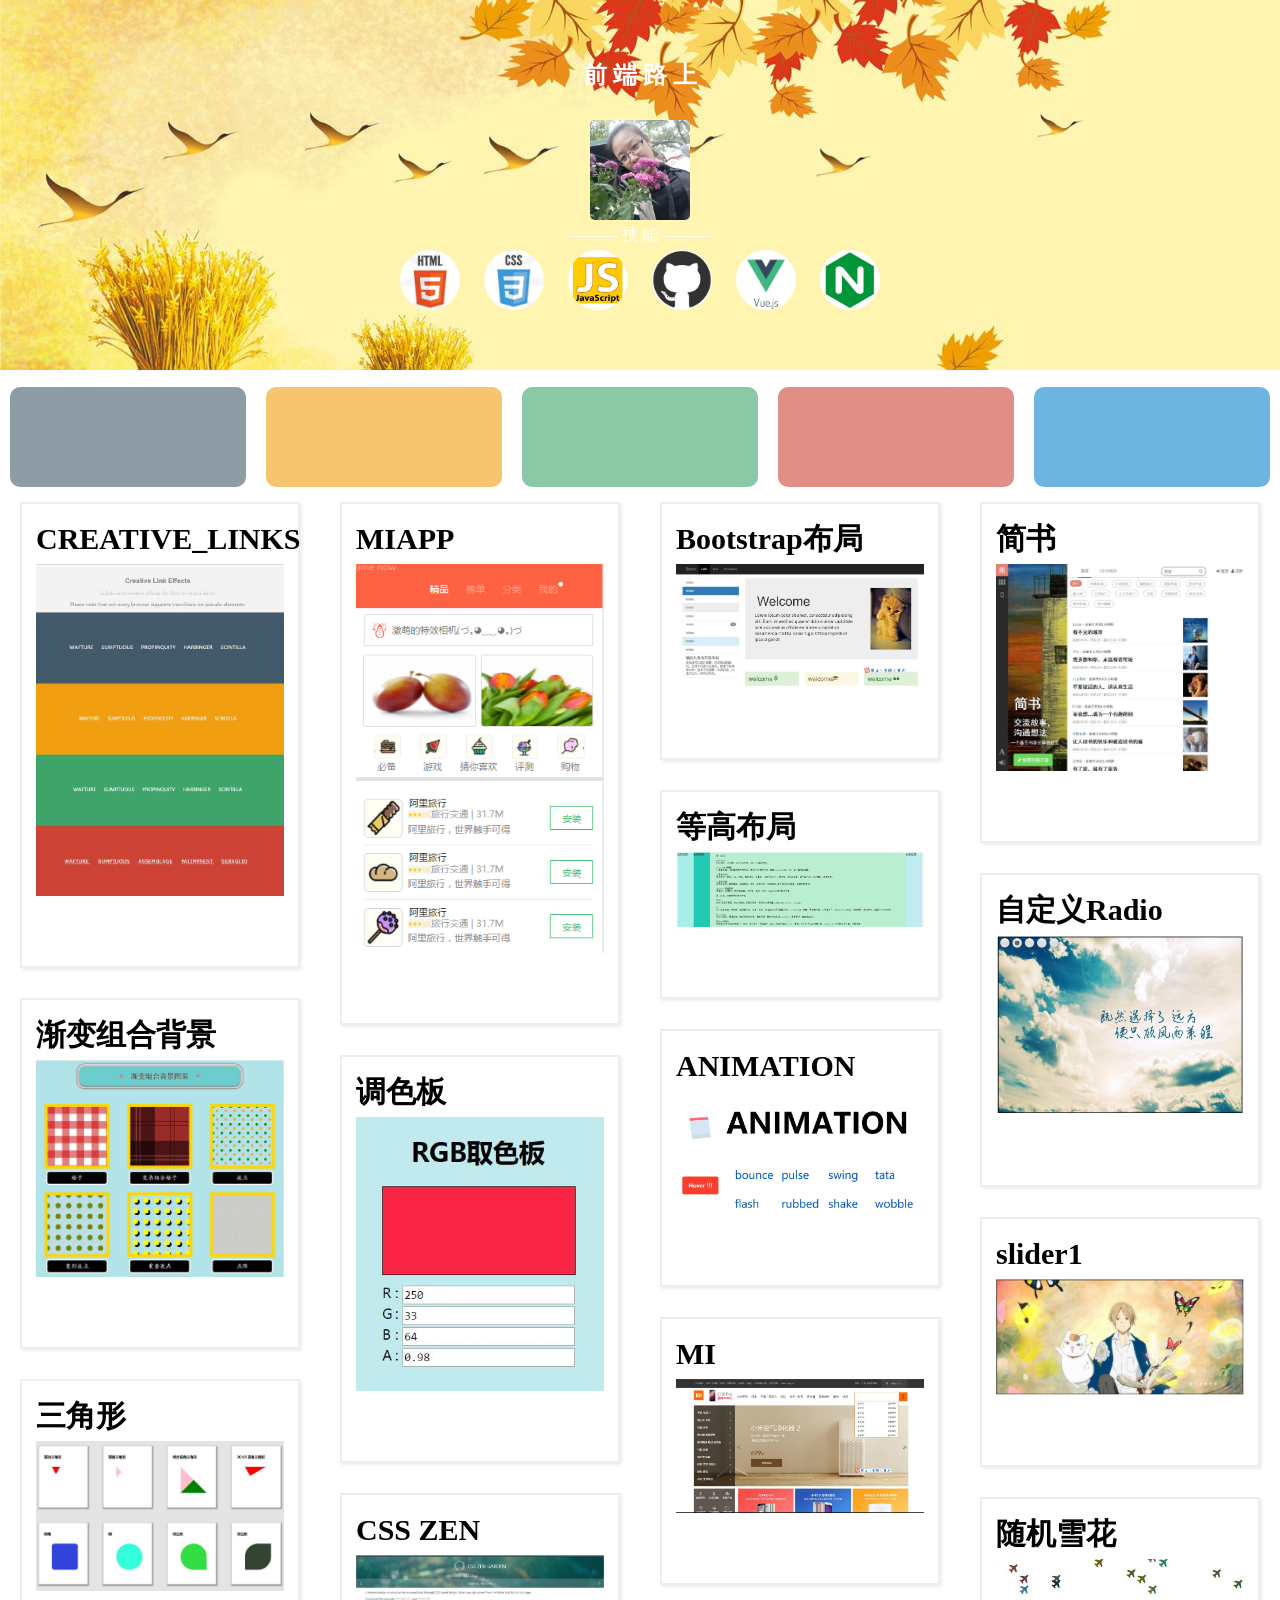
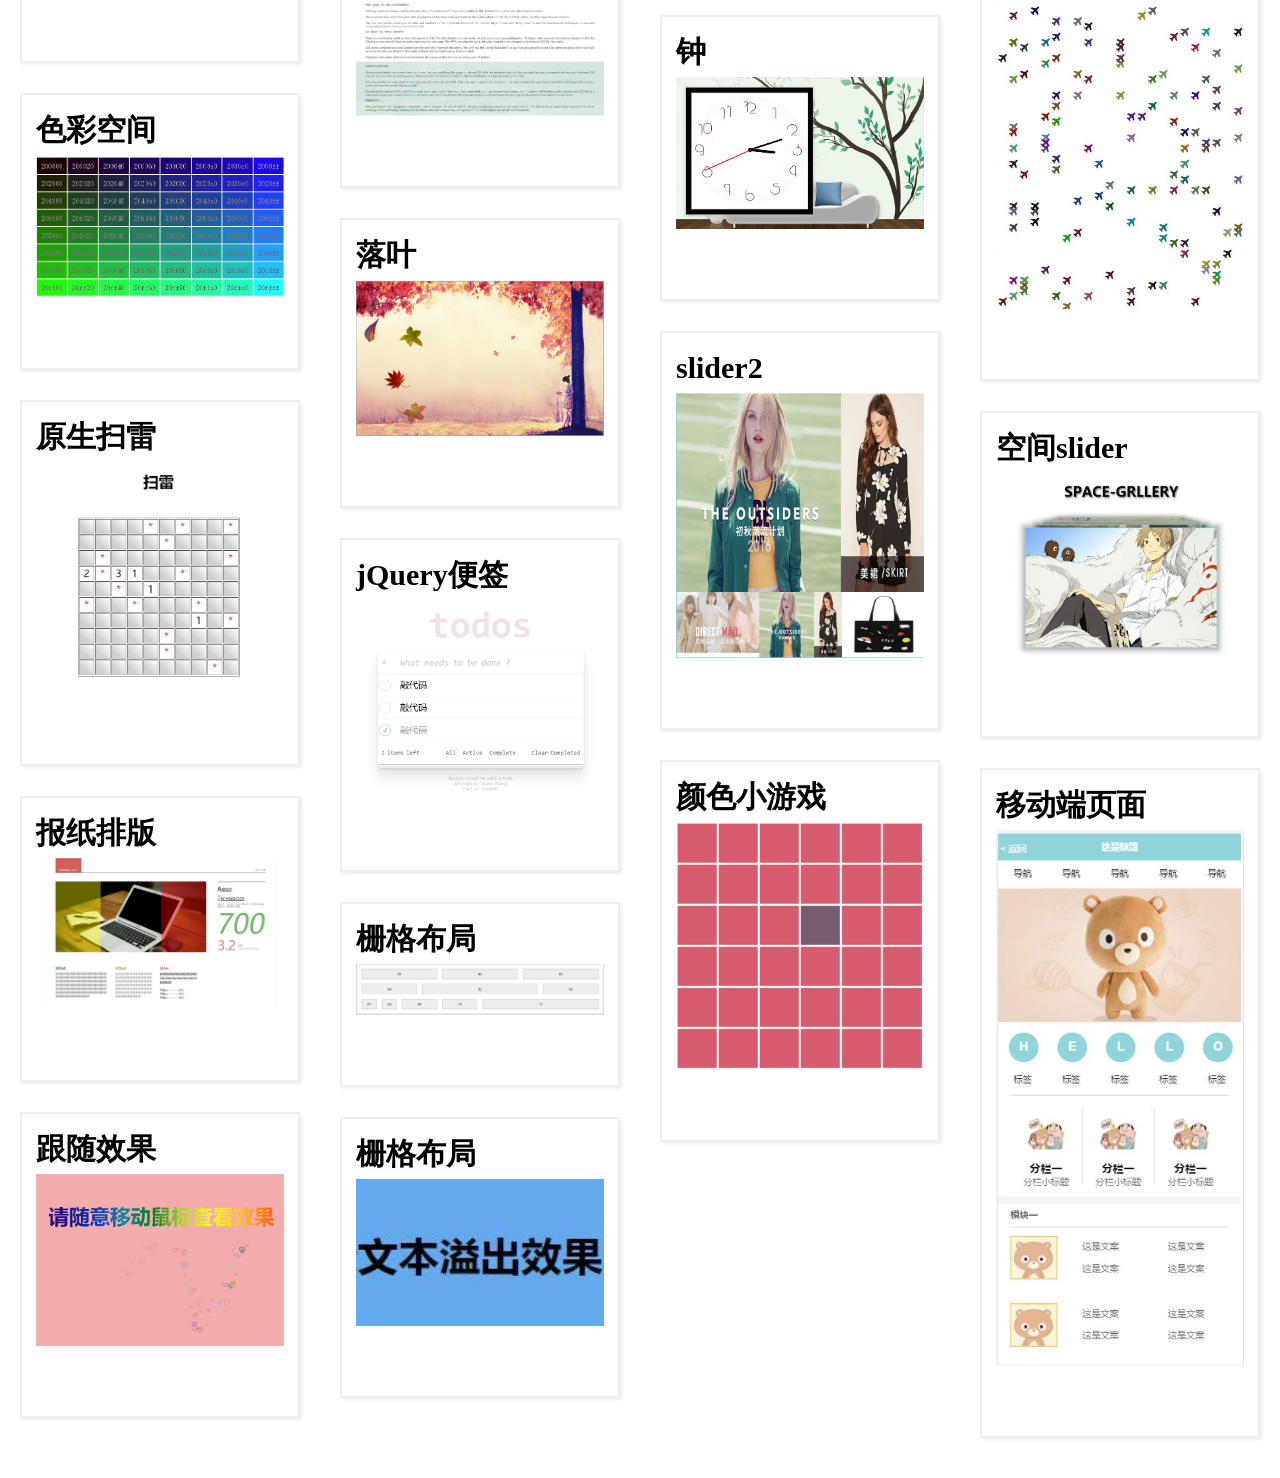
==== index.html @ c1dddd66 "ellipsis" ====
<!DOCTYPE html PUBLIC "-//W3C//DTD XHTML 1.0 Transitional//EN" "http://www.w3.org/TR/xhtml1/DTD/xhtml1-transitional.dtd">
<html xmlns="http://www.w3.org/1999/xhtml" xml:lang="en">
<head>
	<meta http-equiv="Content-Type" content="text/html;charset=UTF-8">
	<title>小前端</title>
	<link rel="shortcut icon" href="cover/favicon.ico">
	<link rel="stylesheet" type="text/css" href="index.css">
</head>
<body>
	<header>
		<h2 class="title">前 端 路 上</h2>
		<a class="photo"></a>
		<p> 技 能 </p>
		<div>
			<a class="logos html" style='background-image:url(img/html.jpg);'></a>
			<a class="logos html" style='background-image:url(img/css.jpg);'></a>
			<a class="logos js" style='background-image:url(img/js.jpg);'></a>
			<a class="logos github" style='background-image:url(img/github.jpg);'></a>
			<a class="logos vue" style='background-image:url(img/vue.jpg);'></a>
			<a class="logos node" style='background-image:url(img/node.jpg);'></a>
		</div>
	</header>
	<div id="classify">
		<a class="classifies" href="javascript:;" style='background:#435a6b'></a>
		<a class="classifies" href="javascript:;" style='background:#f19f0f;'></a>
		<a class="classifies" href="javascript:;" style='background:#3fa46a;'></a>
		<a class="classifies" href="javascript:;" style='background:#cd4436;'></a>
		<a class="classifies" href="javascript:;" style='background:#0e83cd;'></a>
	</div>
	<section id="outer">
		<ul>
			<li><h5>CREATIVE_LINKS</h5><a href="https://jeane-zz.github.io/show/creative_link.html"><img src="cover/links.jpg" alt="" /></a></li>
			<li><h5>渐变组合背景</h5><a href="https://jeane-zz.github.io/show/background-gradient"><img src="cover/background.jpg" alt="" /></a></li>
			<li><h5>三角形</h5><a href="https://jeane-zz.github.io/show/border-triangle.html"><img src="cover/border.jpg" alt="" /></a></li>
			<li><h5>色彩空间</h5><a href="https://jeane-zz.github.io/show/colorspace.html"><img src="cover/space.jpg" alt="" /></a></li>
			<li><h5>原生扫雷</h5><a href="https://jeane-zz.github.io/show/sweep2.html"><img src="cover/sweep.jpg" alt="" /></a></li>
			<li><h5>报纸排版</h5><a href="https://jeane-zz.github.io/ife/hc06"><img src="cover/paper.jpg" alt="" /></a></li>
			<li><h5>跟随效果</h5><a href="https://jeane-zz.github.io/show/mousefollow2.html"><img src="cover/mousefollow.png" alt="" /></a></li>
		</ul>
		<ul>
			<li><h5>MIAPP</h5><a href="https://jeane-zz.github.io/show/miapp.html"><img src="cover/miapp.png" alt="" /></a></li>
			<li><h5>调色板</h5><a href="https://jeane-zz.github.io/show/color-trans.html"><img src="cover/rgb.jpg" alt="" /></a></li>
			<li><h5>CSS ZEN GARDEN</h5><a href="https://jeane-zz.github.io/show/czg1.html"><img src="cover/czg.jpg" alt="" /></a></li>
			<li><h5>落叶</h5><a href="https://jeane-zz.github.io/show/fallen_leaves.html"><img src="cover/leave.jpg" alt="" /></a></li>
			<li><h5>jQuery便签</h5><a href="https://jeane-zz.github.io/show/todomvc.html"><img src="cover/todo.jpg" alt="" /></a></li>
			<li><h5>栅格布局</h5><a href="https://jeane-zz.github.io/ife/hc08"><img src="cover/bootstr.jpg" alt="" /></a></li>
			<li><h5>栅格布局</h5><a href="https://jeane-zz.github.io/show/ellipsis.html"><img src="cover/ellipsis.jpg" alt="" /></a></li>
		</ul>
		<ul>
			<li><h5>Bootstrap布局</h5><a href="https://jeane-zz.github.io/show/bootstrap"><img src="cover/boot.jpg" alt="" /></a></li>
			<li><h5>等高布局</h5><a href="https://jeane-zz.github.io/show/layout_equal_height.html"><img src="cover/height.jpg" alt="" /></a></li>
			<li><h5>ANIMATION</h5><a href="https://jeane-zz.github.io/show/anim.html"><img src="cover/anim.jpg" alt="" /></a></li>
			<li><h5>MI</h5><a href="https://jeane-zz.github.io/show/mi.html"><img src="cover/mi.jpg" alt="" /></a></li>
			<li><h5>钟</h5><a href="https://jeane-zz.github.io/show/watch_1.html"><img src="cover/watch.jpg" alt="" /></a></li>
			<li><h5>slider2</h5><a href="https://jeane-zz.github.io/show/pageturn_leftandright.html"><img src="cover/left.jpg" alt="" /></a></li>
			<li><h5>颜色小游戏</h5><a href="https://jeane-zz.github.io/show/color"><img src="cover/color.jpg" alt="" /></a></li>
		</ul>
		<ul>
			<li><h5>简书</h5><a href="https://jeane-zz.github.io/show/jianshu.html"><img src="cover/jian.jpg" alt="" /></a></li>
			<li><h5>自定义Radio</h5><a href="https://jeane-zz.github.io/show/radio-checkbox.html"><img src="cover/radio.jpg" alt="" /></a></li>
			<li><h5>slider1</h5><a href="https://jeane-zz.github.io/show/sliderjs.html"><img src="cover/slider.jpg" alt="" /></a></li>
			<li><h5>随机雪花</h5><a href="https://jeane-zz.github.io/show/snowflowers.html"><img src="cover/snow.jpg" alt="" /></a></li>
			<li><h5>空间slider</h5><a href="https://jeane-zz.github.io/show/spacegallery.html"><img src="cover/gallery.jpg" alt="" /></a></li>
			<li><h5>移动端页面</h5><a href="https://jeane-zz.github.io/ife/hc11"><img src="cover/hc11.jpg" alt="" /></a></li>
		</ul>
	</section>
	<script type="text/javascript">
	//window.onload = function(){
		// document.body.style.backgroundImage = `url(img/body-${parseInt(Math.random()*8)}.jpg)`
		setInterval(function(){
			var len = document.getElementsByTagName('span')
			console.log(len)
			if(len.length > 500) {
				for(var i = 0; i < 300; i++) {
					var divCur = document.querySelector('span')
					document.body.removeChild(divCur)
					console.log('remove')
				}
			}
		},10000)
	
		heart();
		function heart() {
			document.onmousemove = function(evt){
			    var oEvent = evt || window.event;
			    var scrollleft = document.documentElement.scrollLeft || document.body.scrollLeft;
			    var scrolltop = document.documentElement.scrollTop || document.body.scrollTop;
			    var ooo = document.createElement('span');
			    ooo.innerHTML = '♥';
			    ooo.style.left = oEvent.clientX + scrollleft +Math.random()*30 +"px";
				ooo.style.top = oEvent.clientY + scrolltop + Math.random()*40 + "px";
				ooo.style.color = 'rgb('+parseInt(Math.random()*255)+','+parseInt(Math.random()*255)+','+parseInt(Math.random()*255)+')';
				ooo.style.fontSize = parseInt(Math.random()*30) + 'px';
				document.body.appendChild(ooo);
			}
		}
	//}
	</script>
</body>
</html>
---- index.css ----
html, body {
	width: 100%;
	height: 100%;
	max-width:1900px;
	min-width: 700px;
}
body {
	background: #fff;
	abackground-image: url(img/bg.png);
	background-size: cover;
	background-repeat: no-repeat;
}
* {
	padding: 0;
	margin: 0;
	box-sizing: border-box;
}
section { 
	display: flex;
	margin: 0 auto;
}
span{
	display: inline-block;
	width:20px;
	height:20px;
	padding:10px;
	text-align:center;
	position:absolute;
	cursor:pointer;
	color:#fff;
	animation: disappear 2s linear;
	animation-fill-mode: forwards;
}
@keyframes disappear {
	0% {
		opacity: 1;
		transform: translate(0,0);
	}
	20% {
		opacity: 0.9;
		transform: translate(5px,0);
	}
	100% {
		opacity: 0;
		transform: translate(0,10px);
	}
}
ul {
	width: 300px;
	flex-grow: 1;
	margin: 10px 20px;
}
li {
	width: 100%;
	list-style: none;
	padding:10px 5% 50px ;
	background: #fff;
	border:2px solid #eee;
	box-shadow: 2px 2px 3px #eee;
	margin-bottom: 30px;
	position: relative;
}
li:hover::before, li:hover::after {
	opacity: 1;
}
li::before {
	content: "查 看";
	display: block;
	text-shadow: 1px 2px 1px #aaa;
	width: 60px;
	height: 30px;
	border: 2px solid #eee;
	text-align: center;
	line-height: 30px;
	background: #fff;
	border-radius: 5px;
	position: absolute;
	top: 65px;
	left: 25px;
	z-index: 3;
	opacity: 0;
	transition: .5s linear;
	pointer-events: none;
}
li::after {
	content: "♡";
	display: block;
	text-shadow: 1px 2px 1px #aaa;
	color: red;
	width: 40px;
	height: 30px;
	border: 2px solid #eee;
	text-align: center;
	line-height: 30px;
	background: #fff;
	border-radius: 5px;
	position: absolute;
	top: 65px;
	right:25px;
	z-index: 3;
	opacity: 0;
	transition: .5s linear;
	pointer-events: none;
}
img {
	width: 100%;
	margin: 0 auto;
	display: block;
	margin-bottom: 20px;
}
img:hover {
	opacity: 0.8;
}
h5 {
	padding: 0;
	margin: 0;
	font-size: 30px;
	font-family: '幼圆';
	height: 50px;
	line-height: 50px;
}
header {
	color: #fff;
	text-align: center;
	line-height: 30px;
	background: #ddd;
	background-image: url(cover/bg.jpg);
	background-repeat: repeat-x;
	background-size: 150% 150%;
	padding: 50px;
	overflow: hidden;
	margin-bottom: 12px;
	animation: bg 60s linear infinite alternate;
}

@keyframes bg {
	from {
		background-position: 0 50%;
	}
	to {
		background-position: 100% 50%;
	}
}

.title {
	height: 50px;
	padding: 10px 0;
	margin-bottom: 20px;
}
.photo {
	display: inline-block;
	background: #a00;
	background-image: url(img/photo.jpg);
	background-size: cover;
	padding: 5px;
	width: 100px;
	height: 100px;
	border-radius: 5px;
	outline: none;
	border: none;
	color: #fff;
}
.photo:hover {
	opacity: 0.8;
}
header p::before, header p::after {
	content: ' ——— ';
}
header div {
	overflow: hidden;
}
.logos {
	display: inline-block;
	width: 60px;
	height: 60px;
	border-radius: 30px;
	background: #eaa;
	background-size: 100% 100%;
	margin: 0 10px;
	afloat: left;
	transition: .3s linear;
}

.logos:hover {
	transform: rotateY(180deg);
}
.github {
	background-position: 0 -1px;
}

aheader a:nth-of-type(2), aheader a:nth-of-type(4) {
	background: #a9e;
}
.follow {
	display: inline-block;
	width: 20px;
	height: 20px;
	background: #332;
	position: absolute;
	transition: .3s linear;
}

#classify {
	display: -webkit-flex;
	display: -moz-flex;
	display: -ms-flex;
	display: -o-flex;
	display: flex;
	flex-direction: row;
}
.classifies {
	display: inline-block;
	height: 100px;
	width: 200px;
	flex-grow: 1;
	background: #cc9;
	-webkit-background-size: cover;
	background-size: cover;
	margin: 5px 10px;
	border-radius: 10px;
	text-align: center;
	line-height: 100px;
	color: #000;
	font-family: "黑体";
	text-decoration: none;
	font-size: 20px;
	opacity: 0.6;
}
.classifies:hover {
	opacity: 0.8;
}
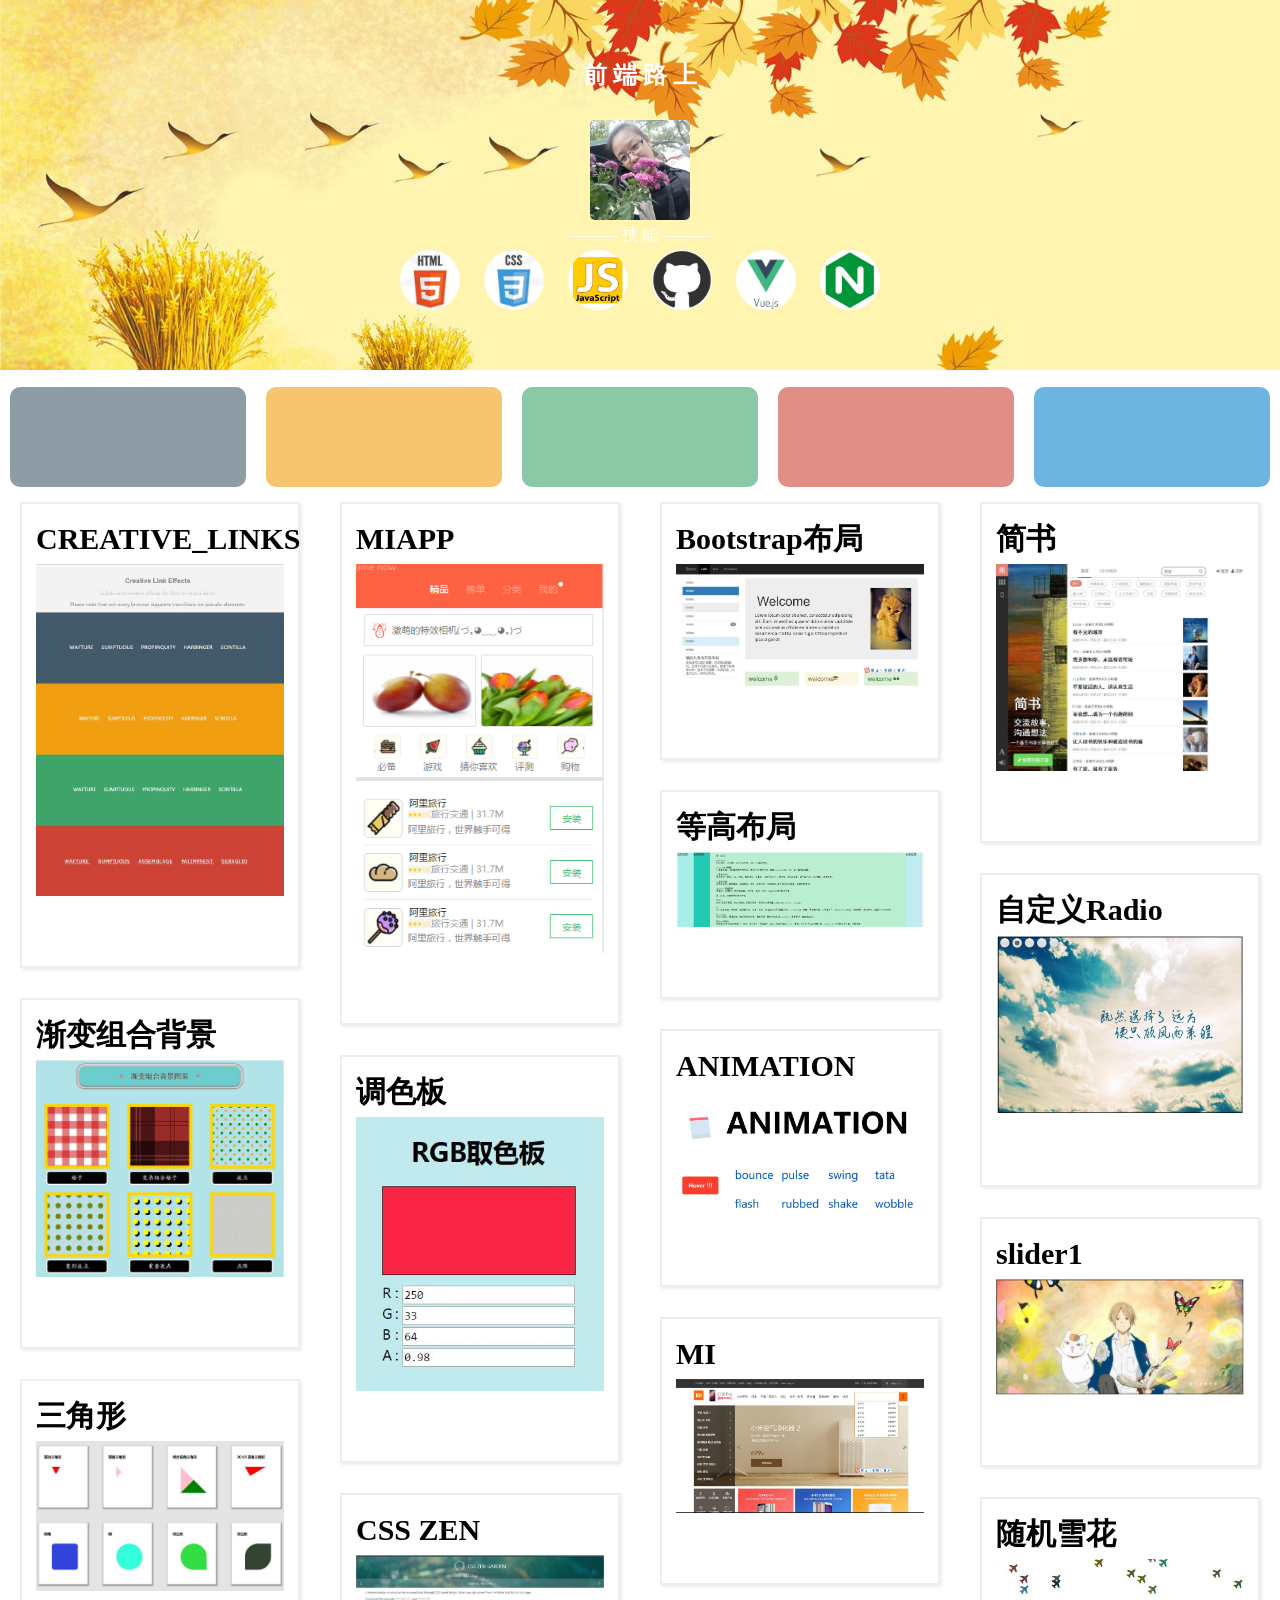
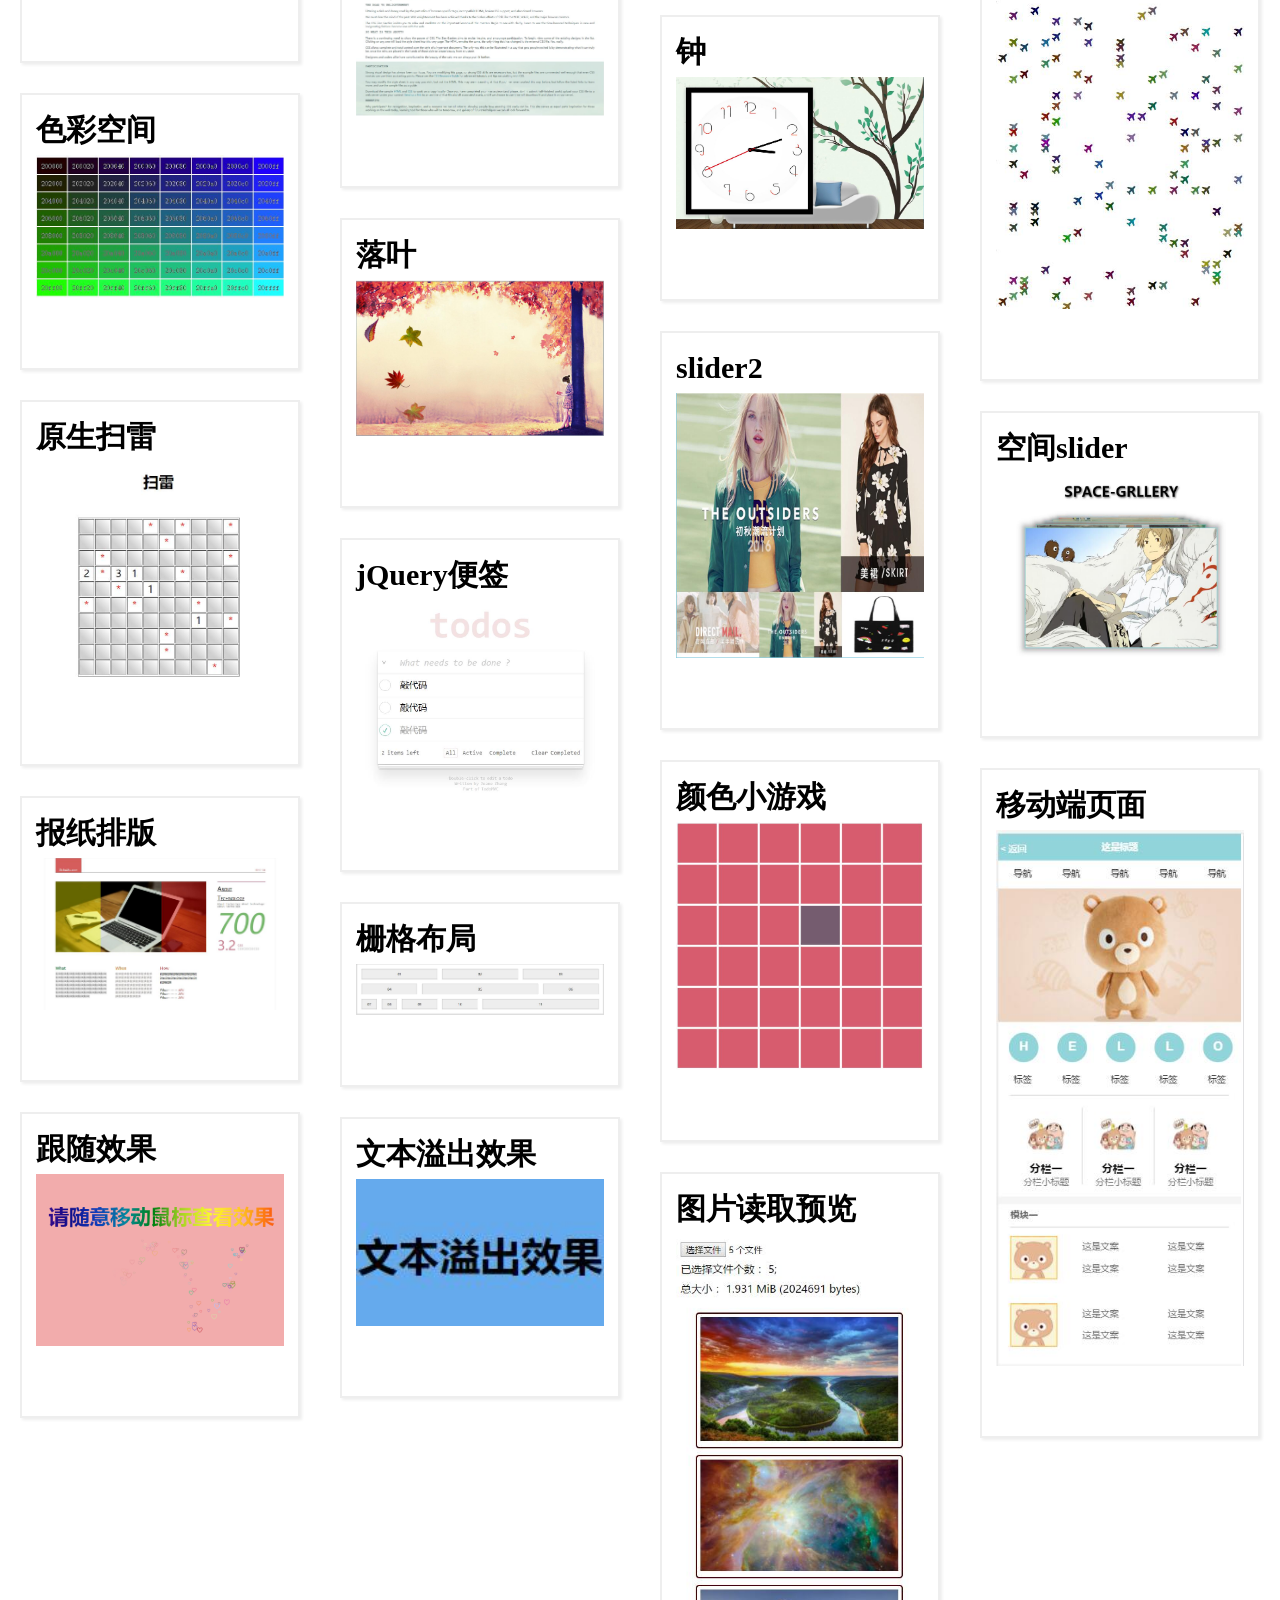
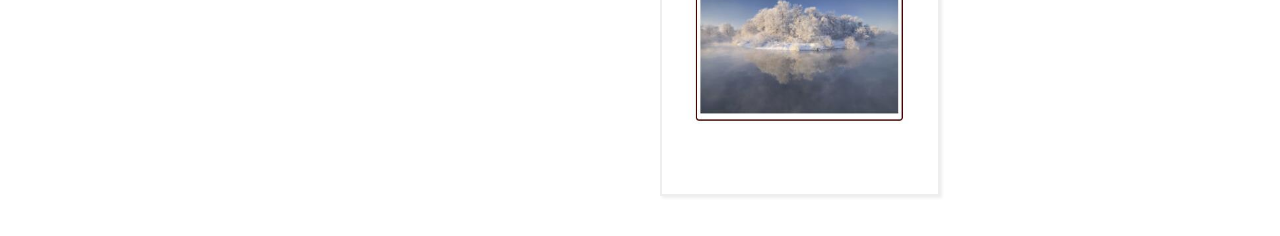
==== commit ce899ad7: "picture" ====
--- a/index.html
+++ b/index.html
@@ -44,7 +44,7 @@
 			<li><h5>落叶</h5><a href="https://jeane-zz.github.io/show/fallen_leaves.html"><img src="cover/leave.jpg" alt="" /></a></li>
 			<li><h5>jQuery便签</h5><a href="https://jeane-zz.github.io/show/todomvc.html"><img src="cover/todo.jpg" alt="" /></a></li>
 			<li><h5>栅格布局</h5><a href="https://jeane-zz.github.io/ife/hc08"><img src="cover/bootstr.jpg" alt="" /></a></li>
-			<li><h5>栅格布局</h5><a href="https://jeane-zz.github.io/show/ellipsis.html"><img src="cover/ellipsis.jpg" alt="" /></a></li>
+			<li><h5>文本溢出效果</h5><a href="https://jeane-zz.github.io/show/ellipsis.html"><img src="cover/ellipsis.jpg" alt="" /></a></li>
 		</ul>
 		<ul>
 			<li><h5>Bootstrap布局</h5><a href="https://jeane-zz.github.io/show/bootstrap"><img src="cover/boot.jpg" alt="" /></a></li>
@@ -54,6 +54,7 @@
 			<li><h5>钟</h5><a href="https://jeane-zz.github.io/show/watch_1.html"><img src="cover/watch.jpg" alt="" /></a></li>
 			<li><h5>slider2</h5><a href="https://jeane-zz.github.io/show/pageturn_leftandright.html"><img src="cover/left.jpg" alt="" /></a></li>
 			<li><h5>颜色小游戏</h5><a href="https://jeane-zz.github.io/show/color"><img src="cover/color.jpg" alt="" /></a></li>
+			<li><h5>图片读取预览</h5><a href="https://jeane-zz.github.io/show/inputfile.html"><img src="cover/inputfile.jpg" alt="" /></a></li>
 		</ul>
 		<ul>
 			<li><h5>简书</h5><a href="https://jeane-zz.github.io/show/jianshu.html"><img src="cover/jian.jpg" alt="" /></a></li>
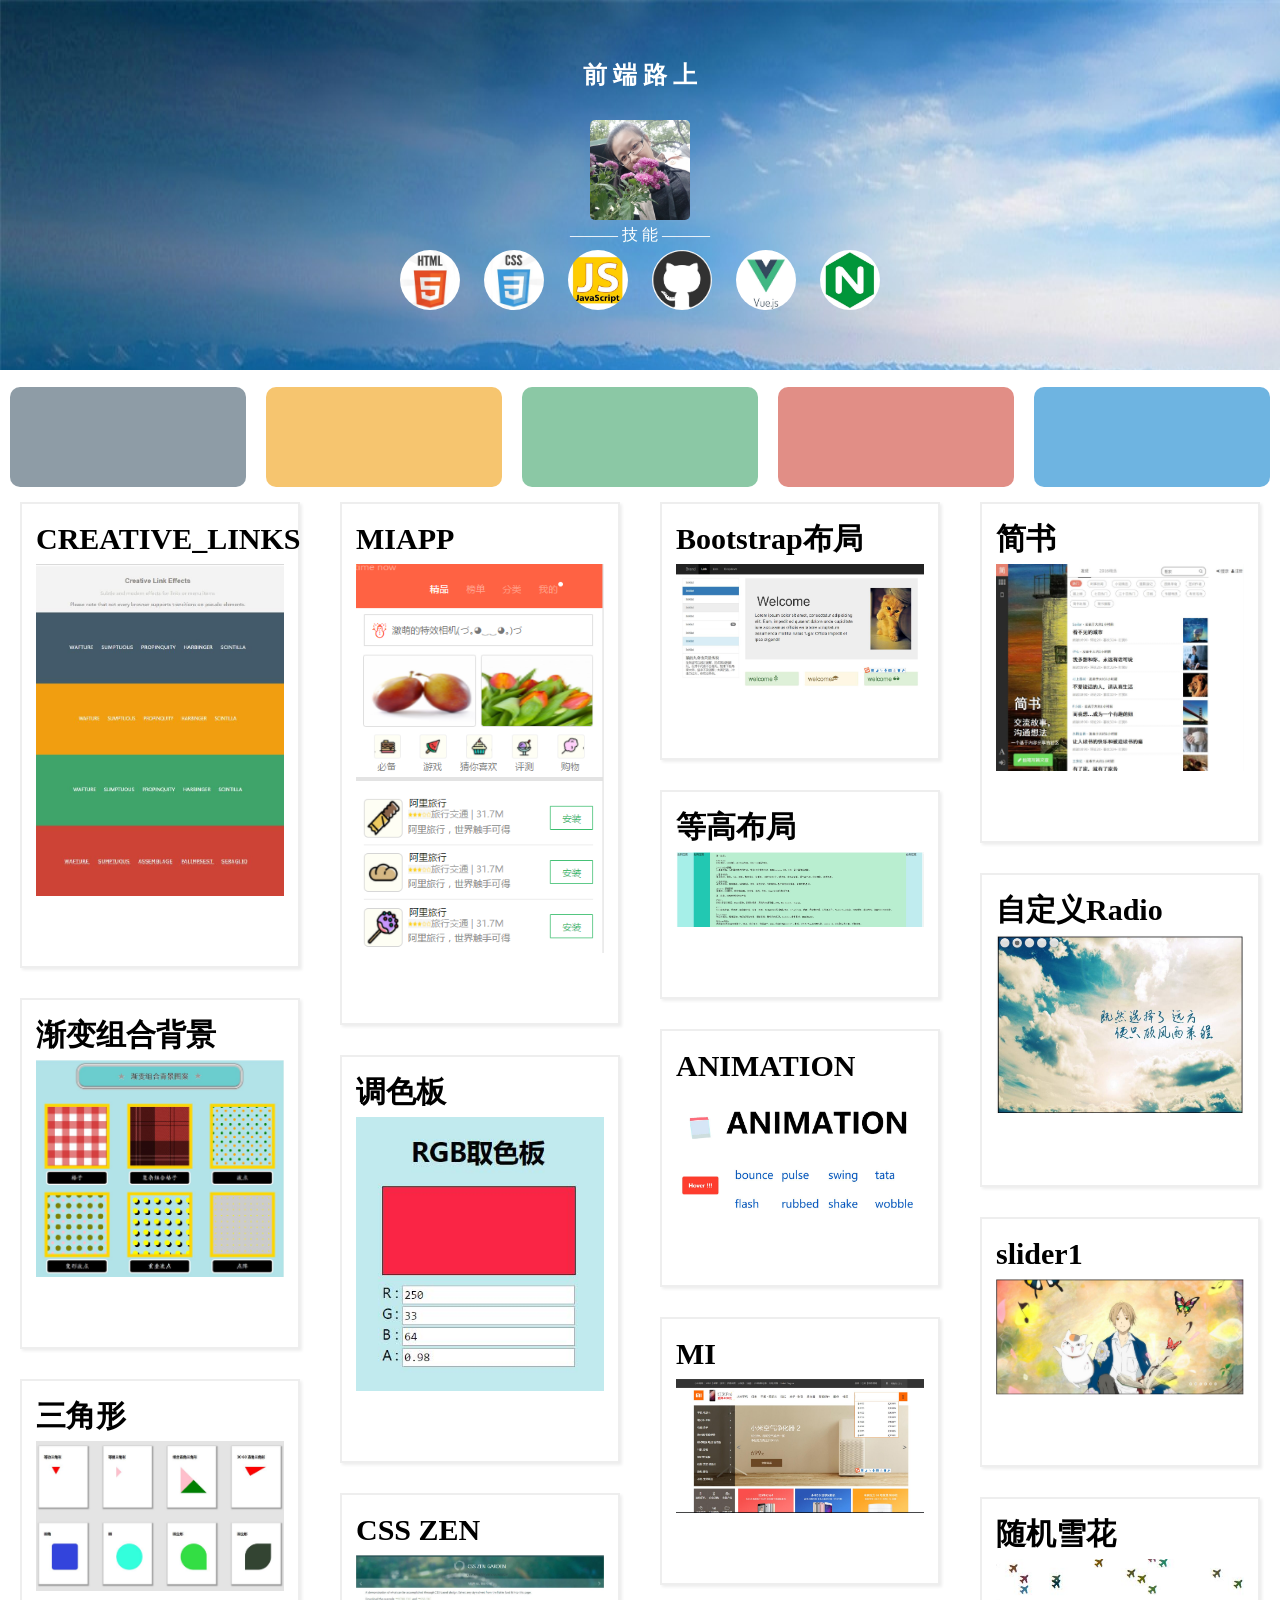
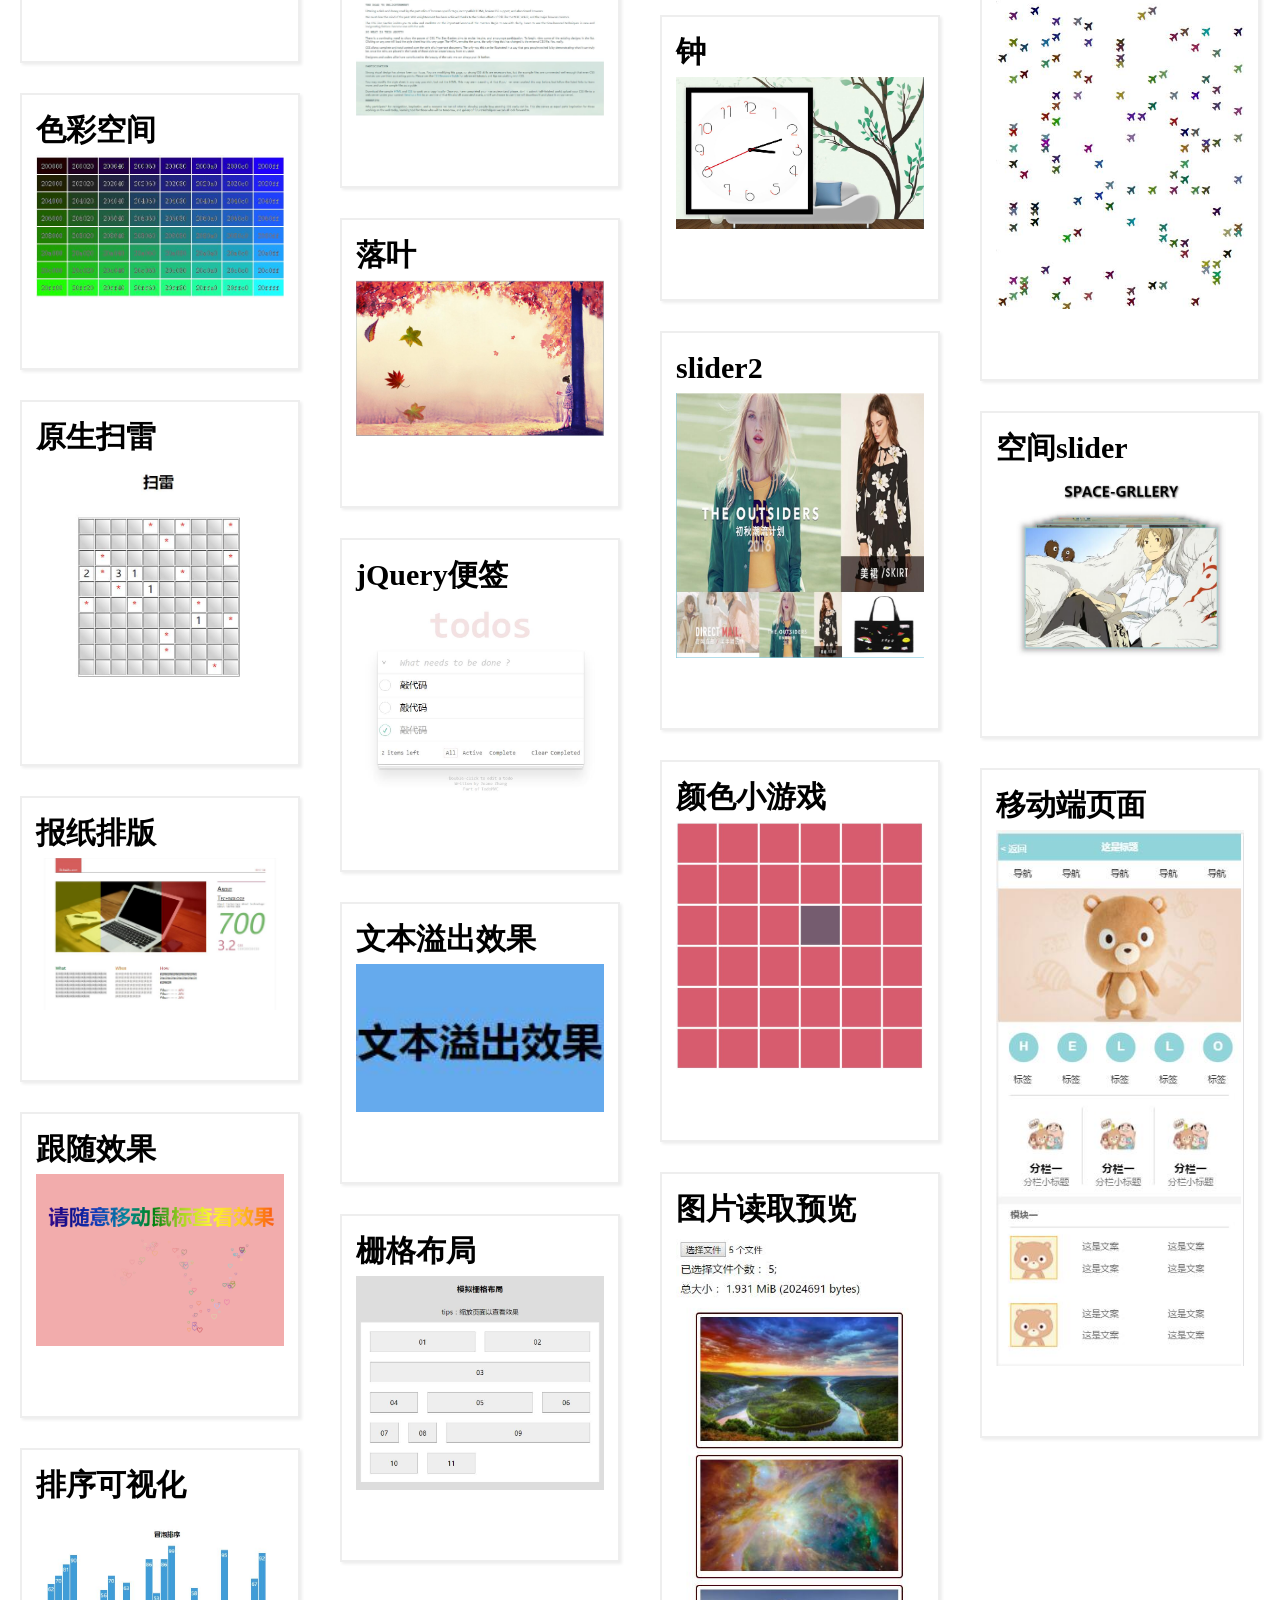
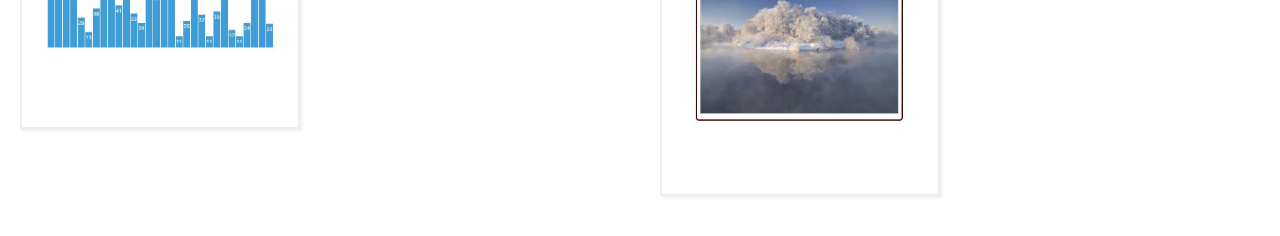
==== commit 47c40254: "sort" ====
--- a/index.html
+++ b/index.html
@@ -36,6 +36,7 @@
 			<li><h5>原生扫雷</h5><a href="https://jeane-zz.github.io/show/sweep2.html"><img src="cover/sweep.jpg" alt="" /></a></li>
 			<li><h5>报纸排版</h5><a href="https://jeane-zz.github.io/ife/hc06"><img src="cover/paper.jpg" alt="" /></a></li>
 			<li><h5>跟随效果</h5><a href="https://jeane-zz.github.io/show/mousefollow2.html"><img src="cover/mousefollow.png" alt="" /></a></li>
+			<li><h5>排序可视化</h5><a href="https://jeane-zz.github.io/show/sort.html"><img src="cover/sort.jpg" alt="" /></a></li>
 		</ul>
 		<ul>
 			<li><h5>MIAPP</h5><a href="https://jeane-zz.github.io/show/miapp.html"><img src="cover/miapp.png" alt="" /></a></li>
@@ -43,8 +44,9 @@
 			<li><h5>CSS ZEN GARDEN</h5><a href="https://jeane-zz.github.io/show/czg1.html"><img src="cover/czg.jpg" alt="" /></a></li>
 			<li><h5>落叶</h5><a href="https://jeane-zz.github.io/show/fallen_leaves.html"><img src="cover/leave.jpg" alt="" /></a></li>
 			<li><h5>jQuery便签</h5><a href="https://jeane-zz.github.io/show/todomvc.html"><img src="cover/todo.jpg" alt="" /></a></li>
+			<li><h5>文本溢出效果</h5><a href="https://jeane-zz.github.io/show/ellipsis.html"><img src="cover/ellipsis.jpg" alt="" /></a></li>
 			<li><h5>栅格布局</h5><a href="https://jeane-zz.github.io/ife/hc08"><img src="cover/bootstr.jpg" alt="" /></a></li>
-			<li><h5>文本溢出效果</h5><a href="https://jeane-zz.github.io/show/ellipsis.html"><img src="cover/ellipsis.jpg" alt="" /></a></li>
+			
 		</ul>
 		<ul>
 			<li><h5>Bootstrap布局</h5><a href="https://jeane-zz.github.io/show/bootstrap"><img src="cover/boot.jpg" alt="" /></a></li>
--- a/index.css
+++ b/index.css
@@ -124,21 +124,21 @@
 	text-align: center;
 	line-height: 30px;
 	background: #ddd;
-	background-image: url(cover/bg.jpg);
+	background-image: url(cover/bg0.jpg);
 	background-repeat: repeat-x;
-	background-size: 150% 150%;
+	background-size: 150% 450%;
 	padding: 50px;
 	overflow: hidden;
 	margin-bottom: 12px;
-	animation: bg 60s linear infinite alternate;
+	animation: bg 80s linear infinite alternate;
 }
 
 @keyframes bg {
 	from {
-		background-position: 0 50%;
+		background-position: 0 0%;
 	}
 	to {
-		background-position: 100% 50%;
+		background-position: 100% 0%;
 	}
 }
 
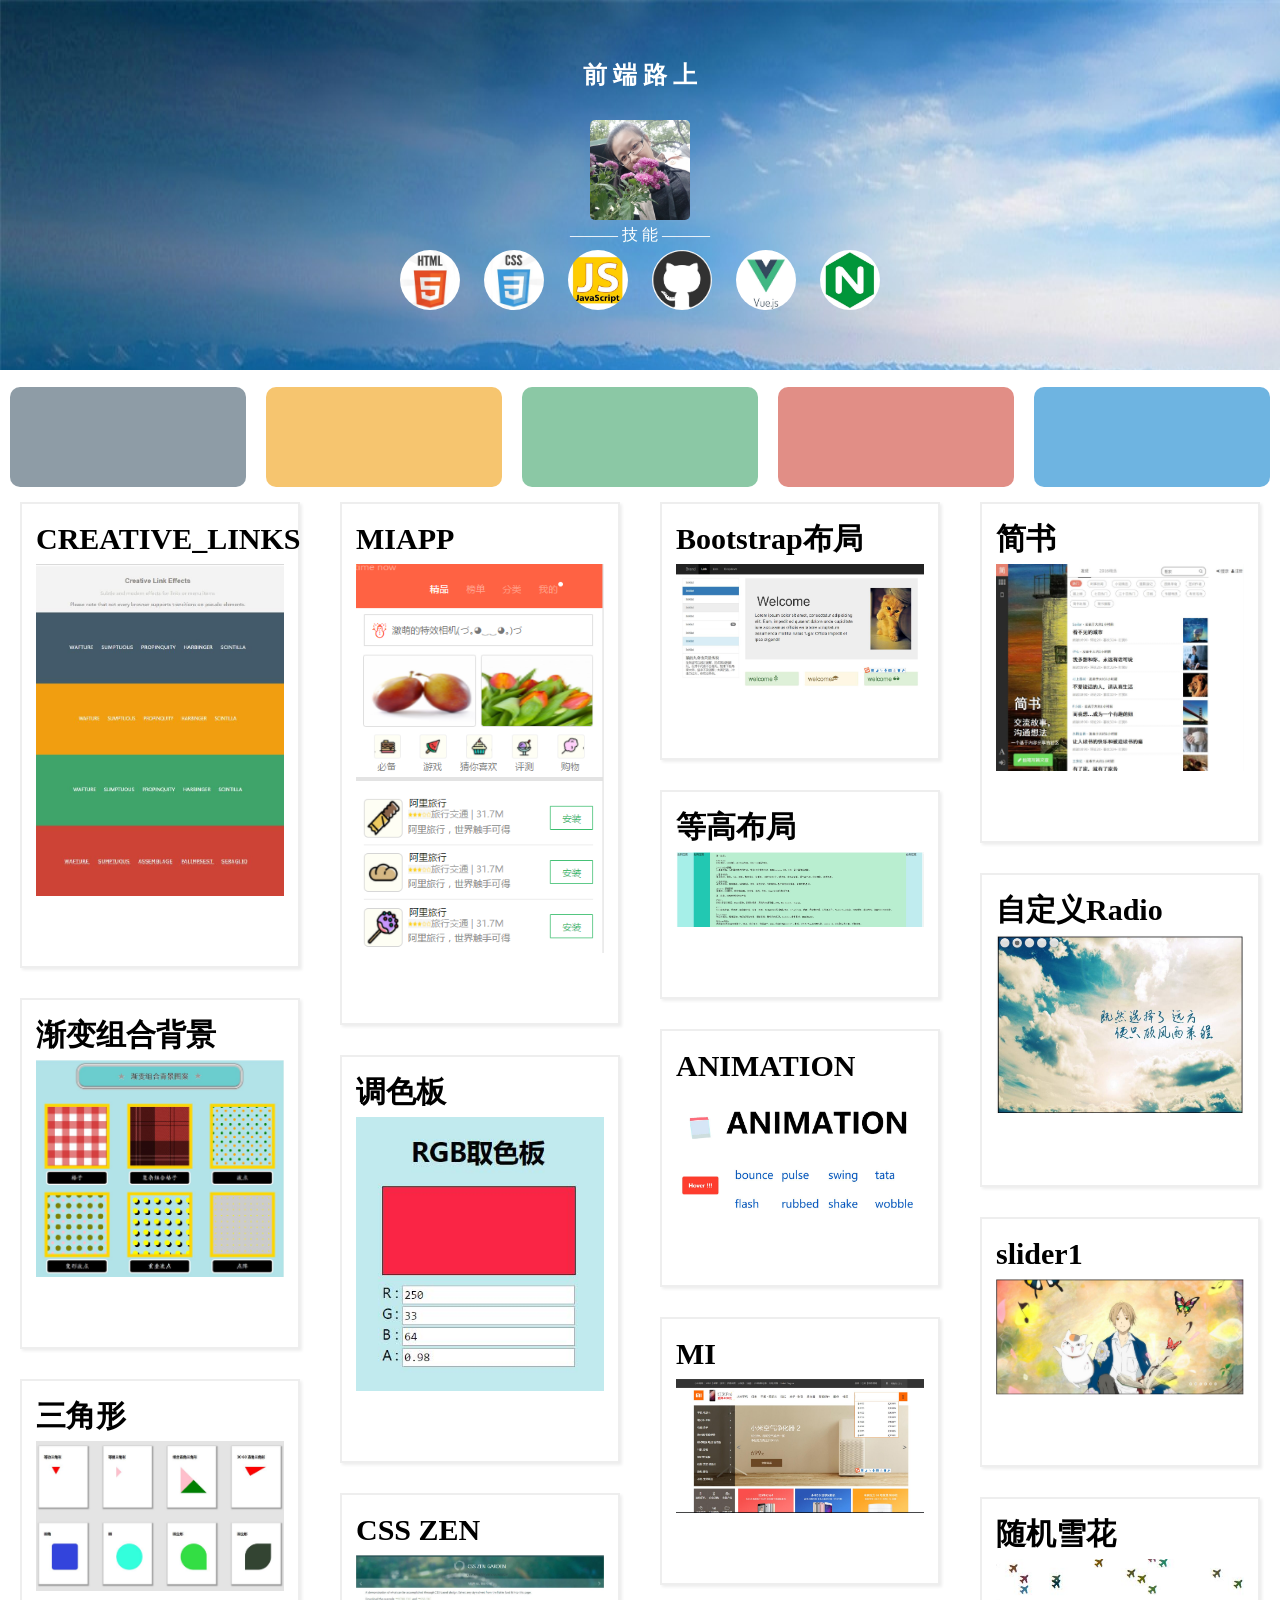
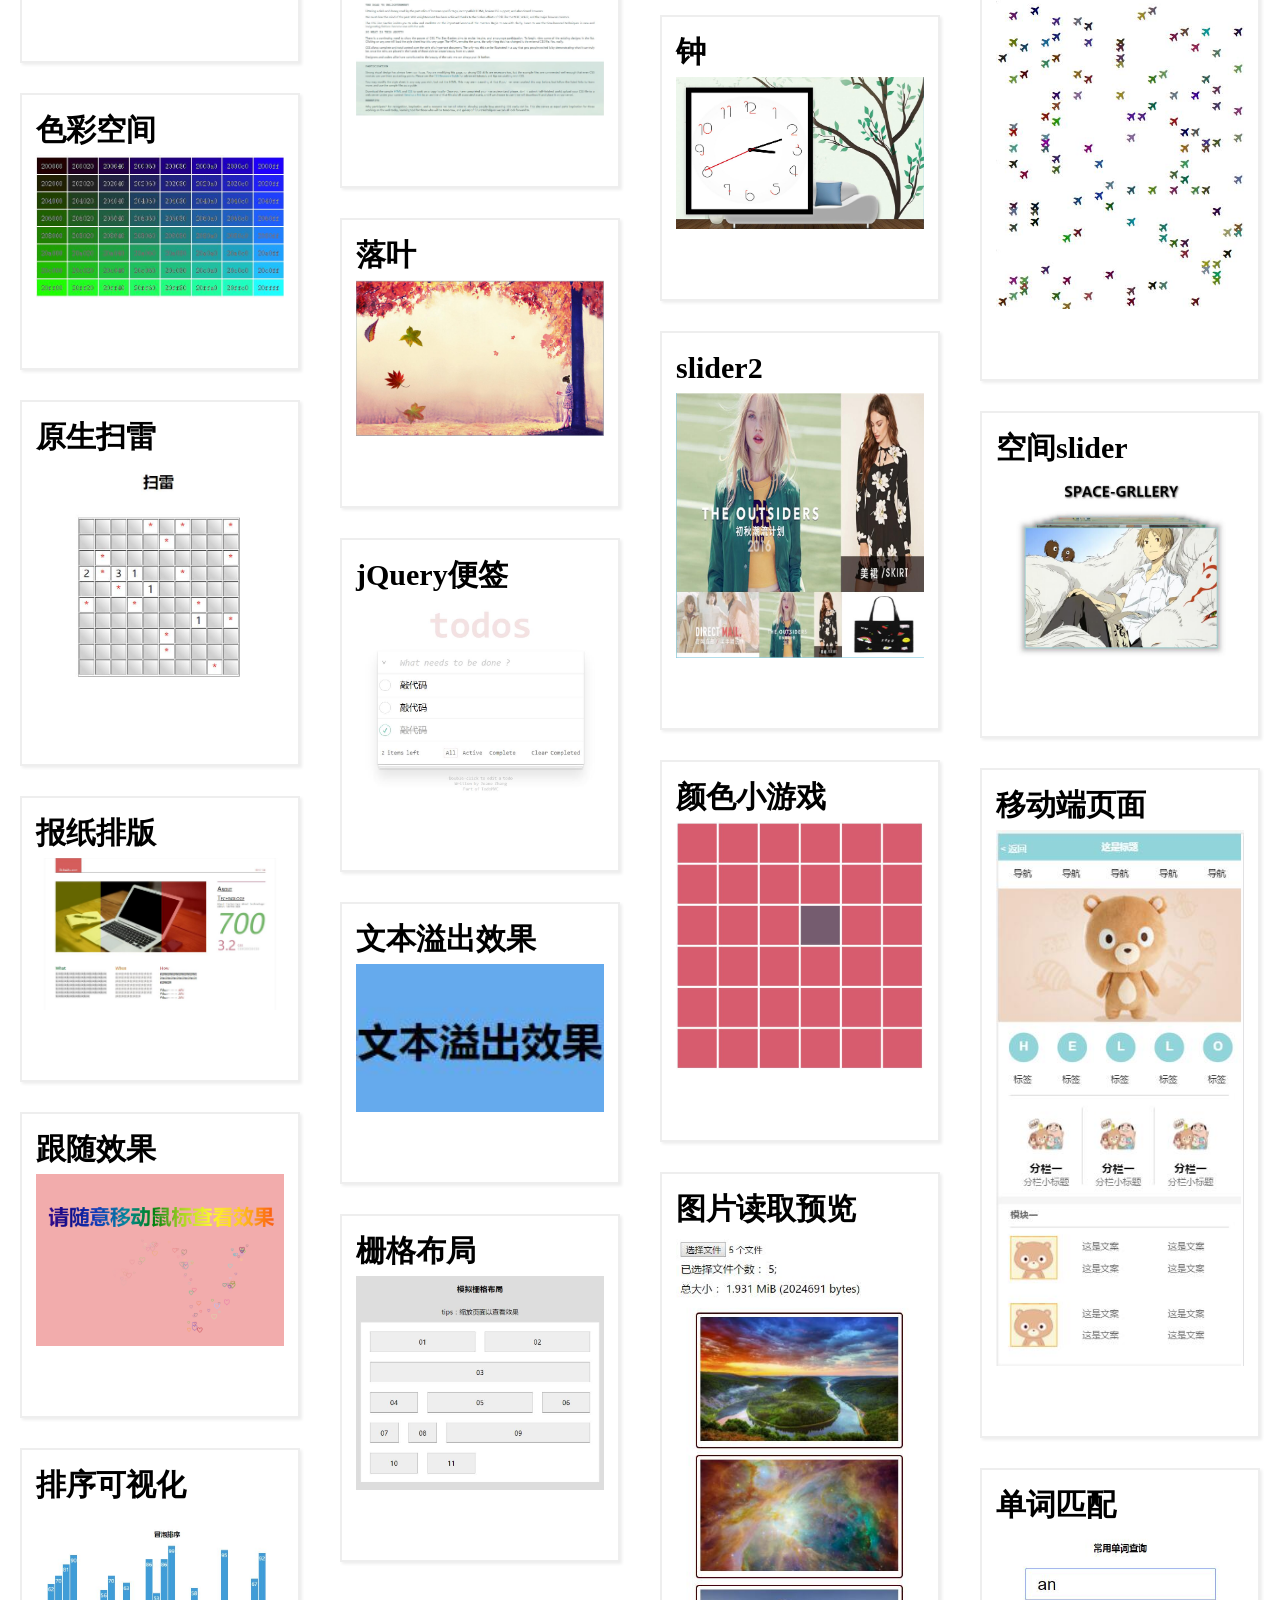
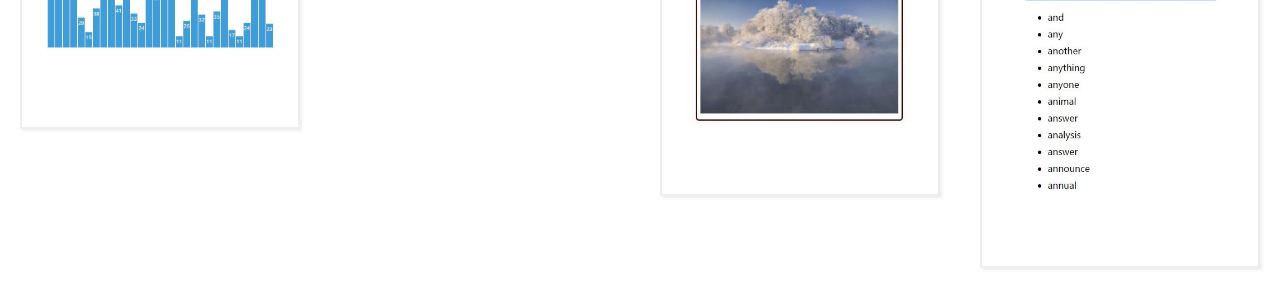
==== commit 7d4099ef: "words" ====
--- a/index.html
+++ b/index.html
@@ -46,6 +46,7 @@
 			<li><h5>jQuery便签</h5><a href="https://jeane-zz.github.io/show/todomvc.html"><img src="cover/todo.jpg" alt="" /></a></li>
 			<li><h5>文本溢出效果</h5><a href="https://jeane-zz.github.io/show/ellipsis.html"><img src="cover/ellipsis.jpg" alt="" /></a></li>
 			<li><h5>栅格布局</h5><a href="https://jeane-zz.github.io/ife/hc08"><img src="cover/bootstr.jpg" alt="" /></a></li>
+
 			
 		</ul>
 		<ul>
@@ -65,6 +66,7 @@
 			<li><h5>随机雪花</h5><a href="https://jeane-zz.github.io/show/snowflowers.html"><img src="cover/snow.jpg" alt="" /></a></li>
 			<li><h5>空间slider</h5><a href="https://jeane-zz.github.io/show/spacegallery.html"><img src="cover/gallery.jpg" alt="" /></a></li>
 			<li><h5>移动端页面</h5><a href="https://jeane-zz.github.io/ife/hc11"><img src="cover/hc11.jpg" alt="" /></a></li>
+			<li><h5>单词匹配</h5><a href="https://jeane-zz.github.io/show/words.html"><img src="cover/words.jpg" alt="" /></a></li>
 		</ul>
 	</section>
 	<script type="text/javascript">
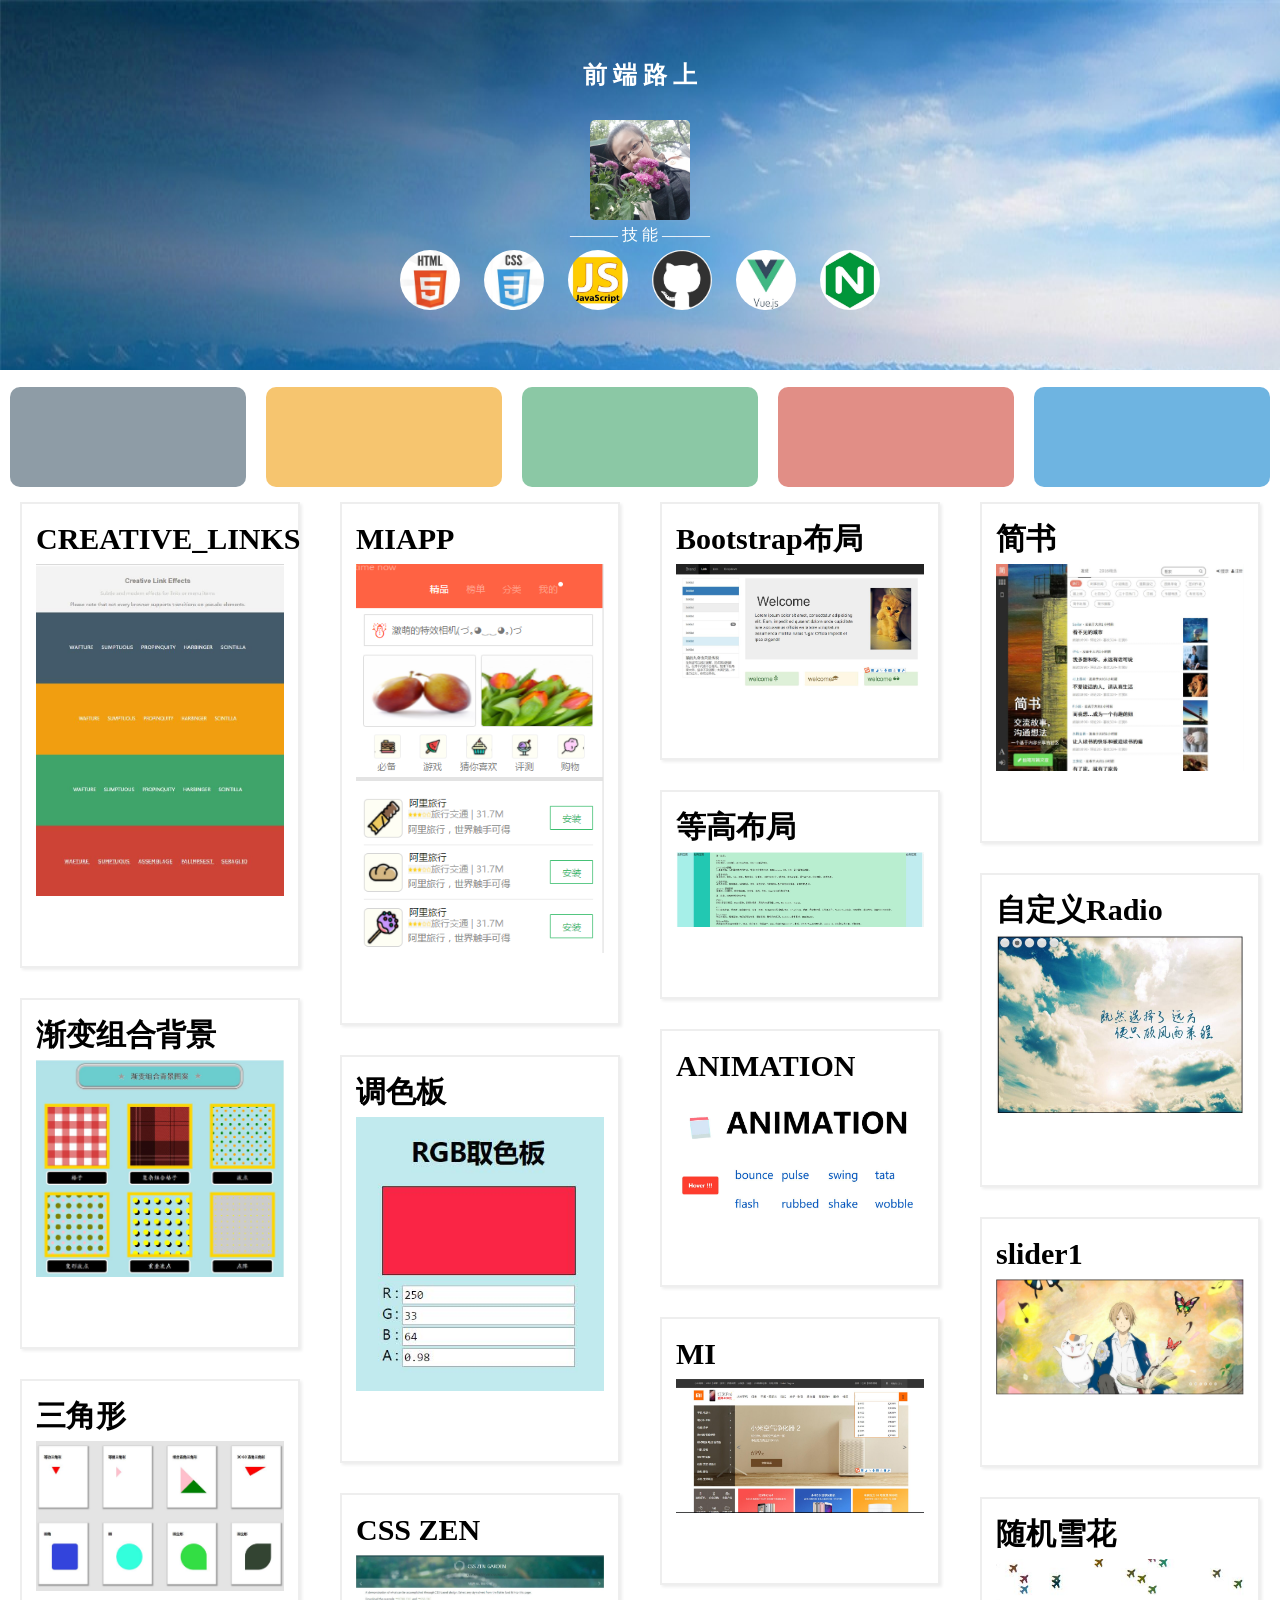
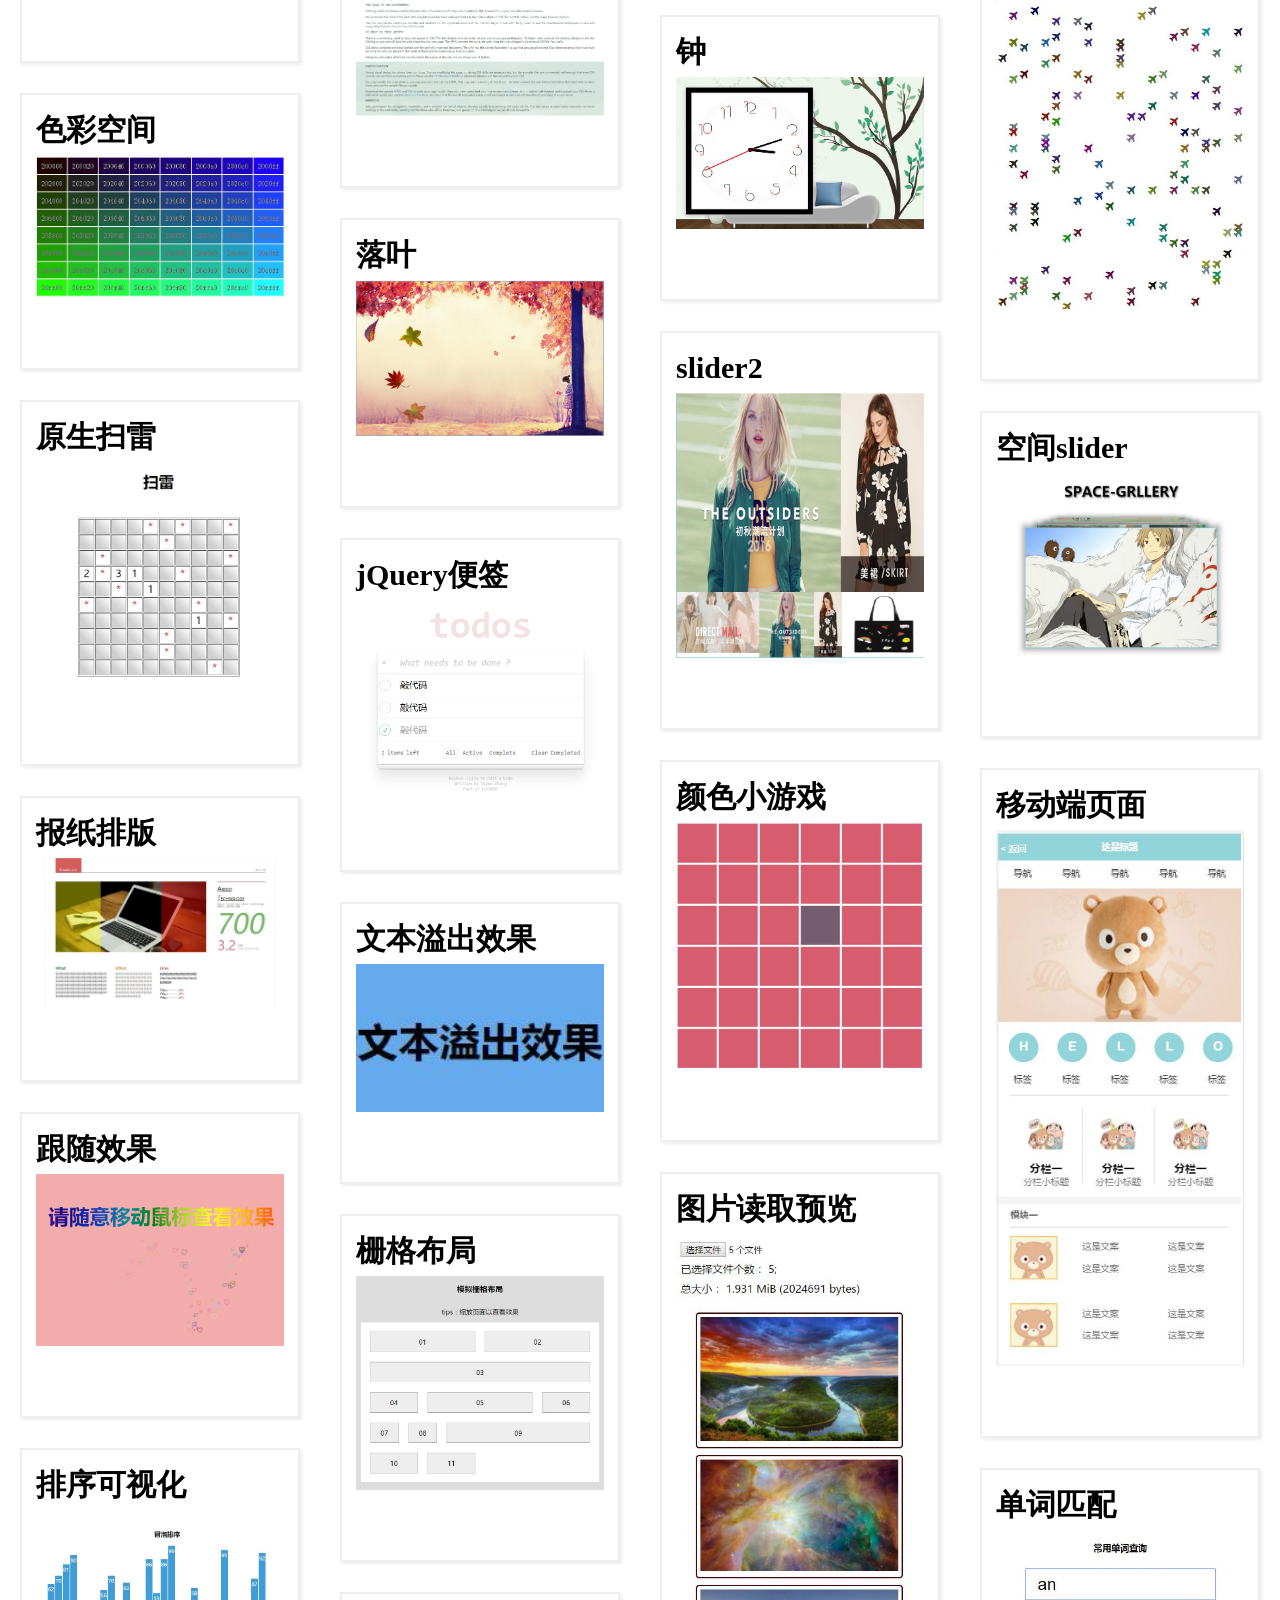
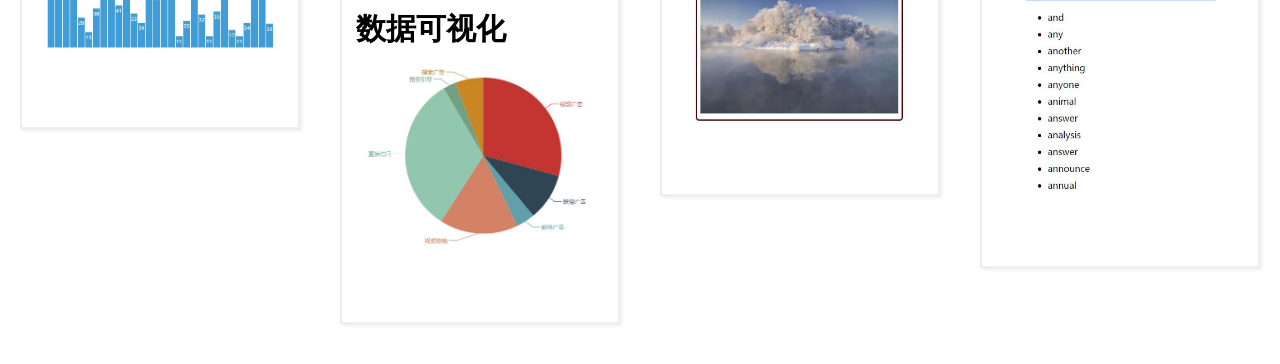
==== commit 330c4a6c: "echarts" ====
--- a/index.html
+++ b/index.html
@@ -46,7 +46,7 @@
 			<li><h5>jQuery便签</h5><a href="https://jeane-zz.github.io/show/todomvc.html"><img src="cover/todo.jpg" alt="" /></a></li>
 			<li><h5>文本溢出效果</h5><a href="https://jeane-zz.github.io/show/ellipsis.html"><img src="cover/ellipsis.jpg" alt="" /></a></li>
 			<li><h5>栅格布局</h5><a href="https://jeane-zz.github.io/ife/hc08"><img src="cover/bootstr.jpg" alt="" /></a></li>
-
+			<li><h5>数据可视化</h5><a href="https://jeane-zz.github.io/ife/echarts/echarts/1.html"><img src="cover/echarts.jpg" alt="" /></a></li>
 			
 		</ul>
 		<ul>
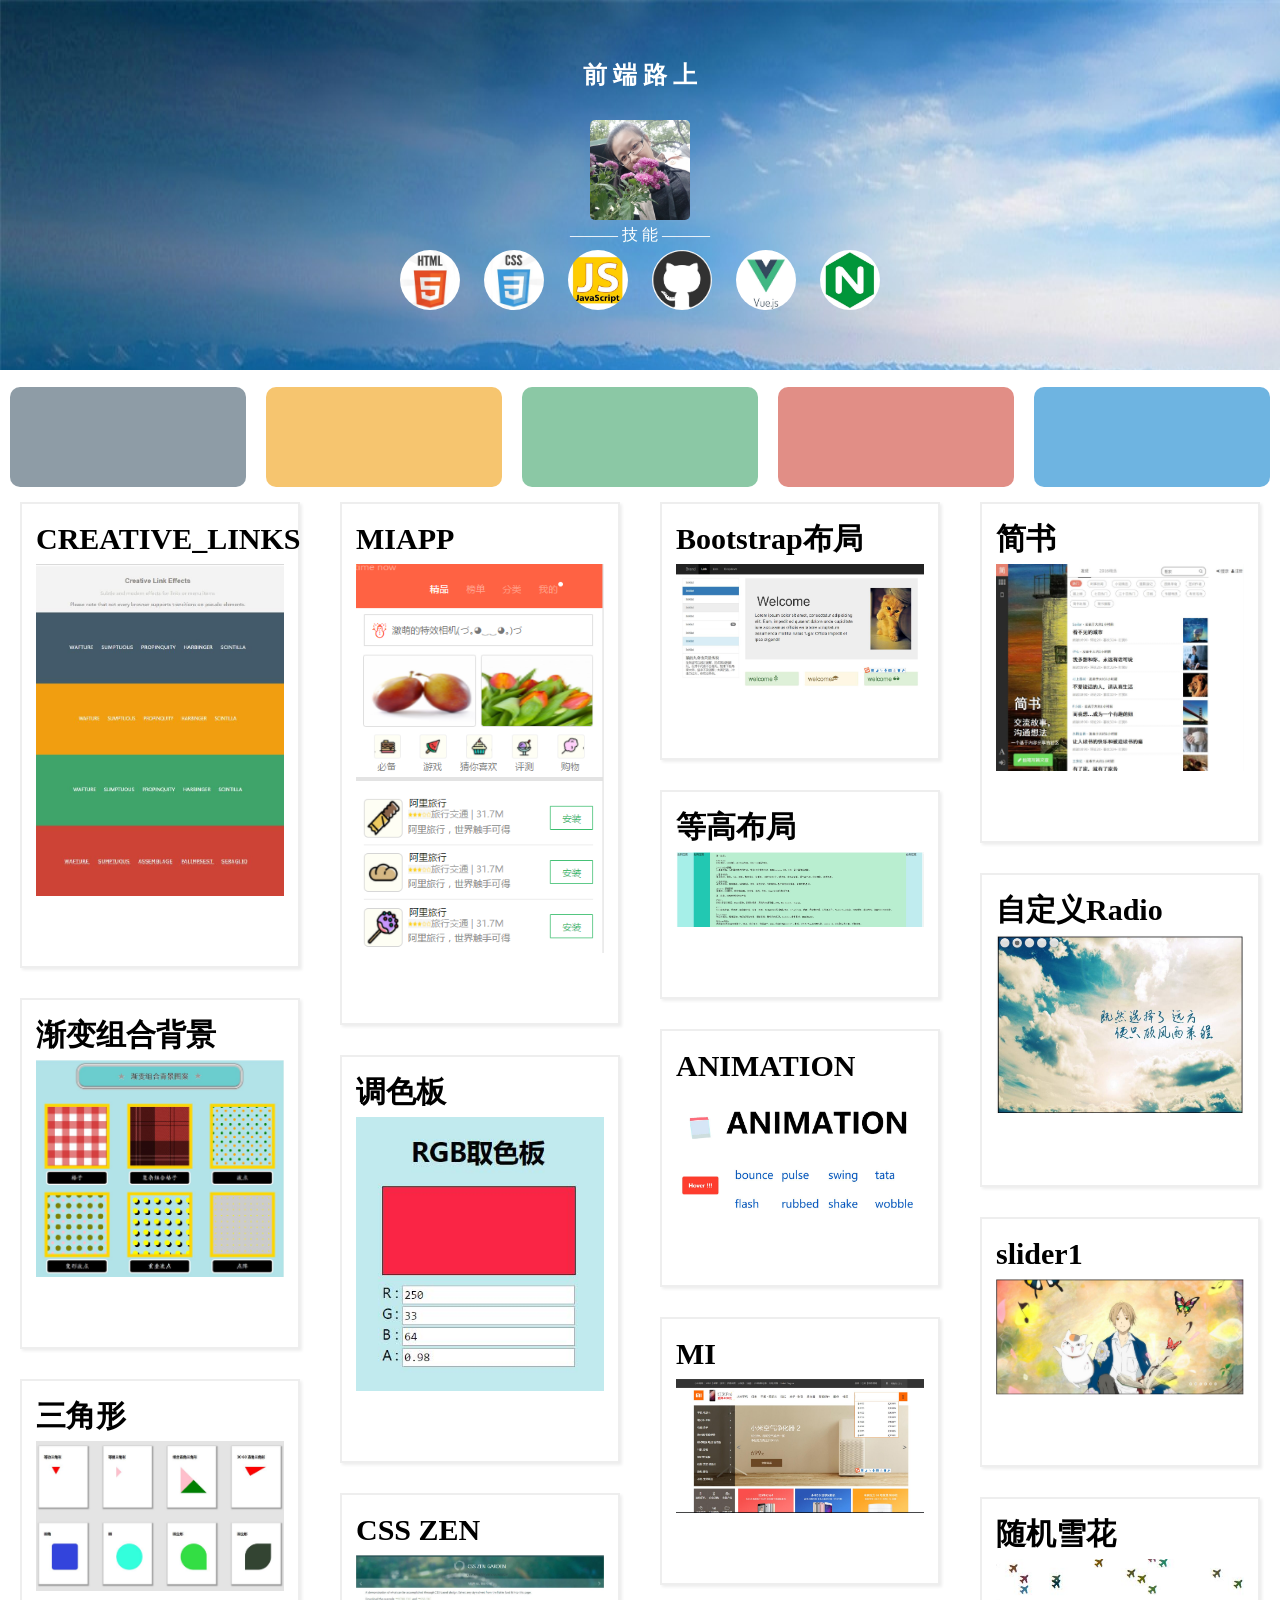
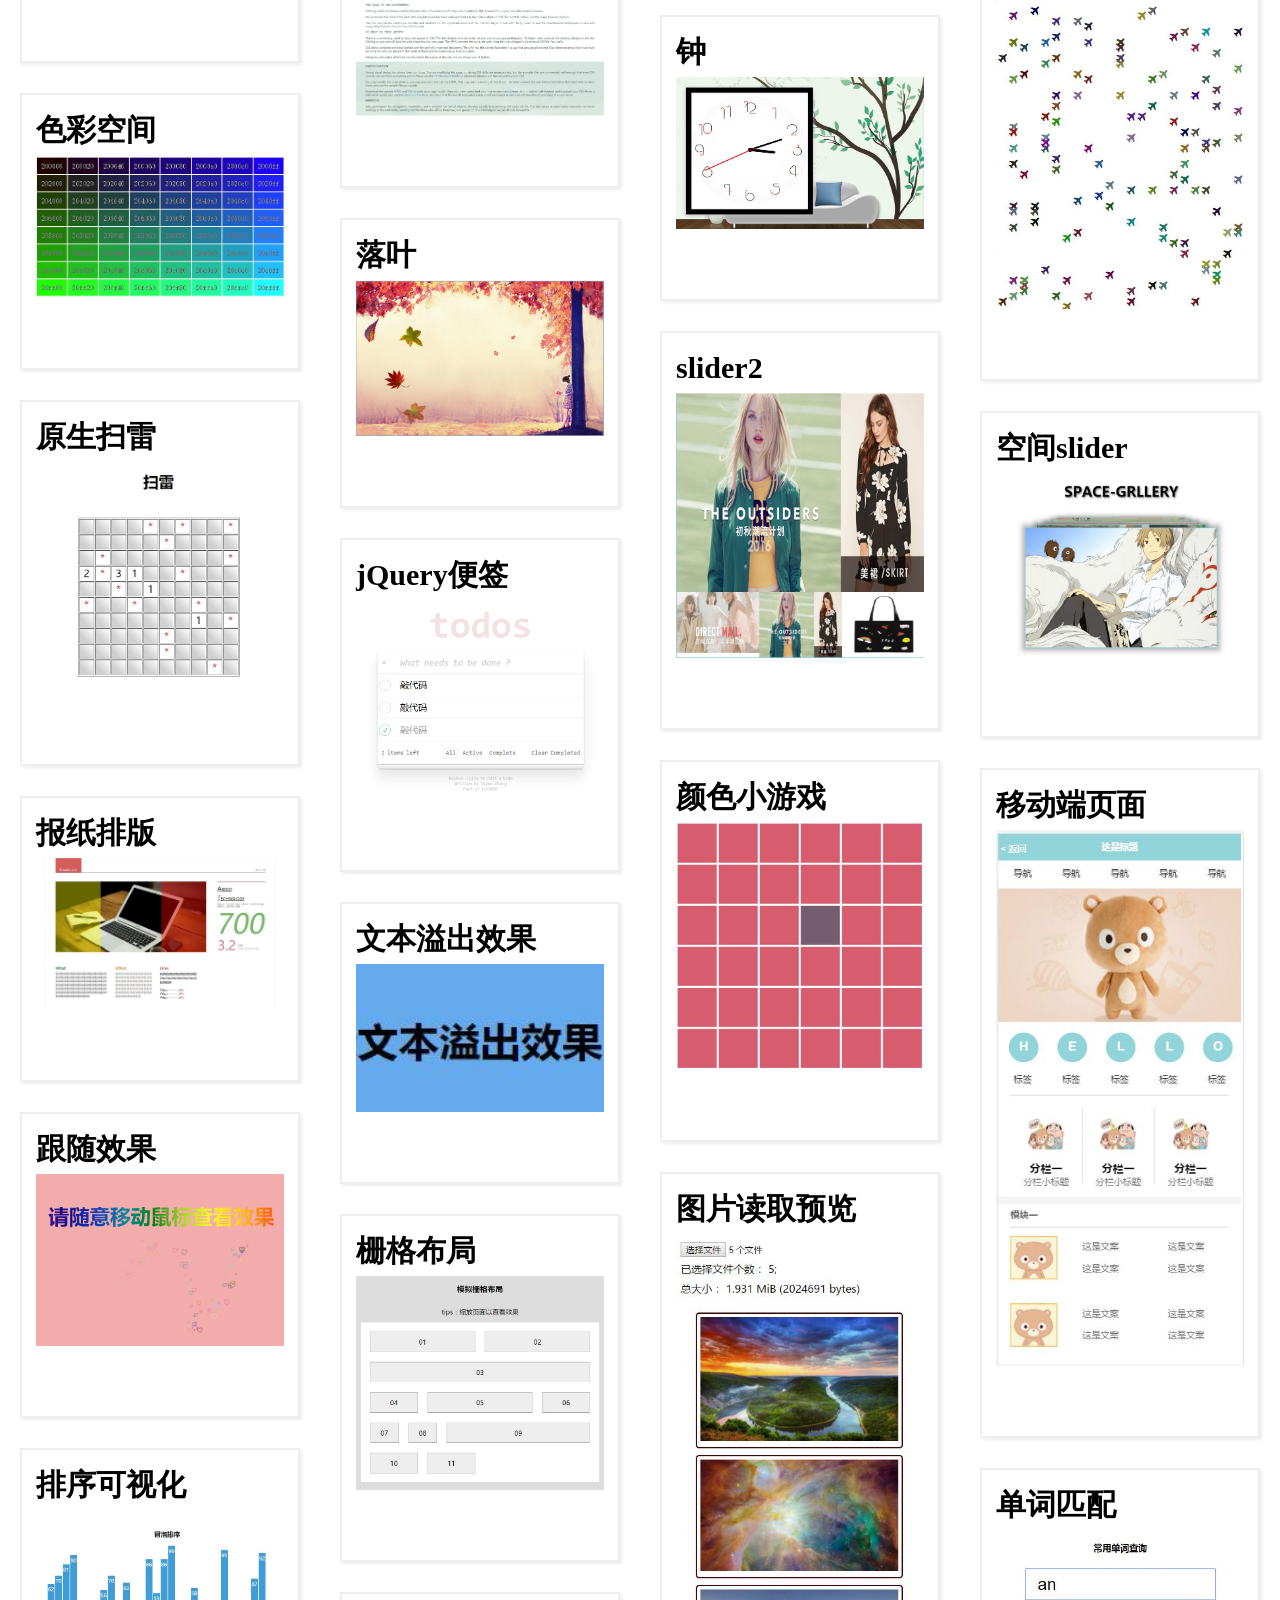
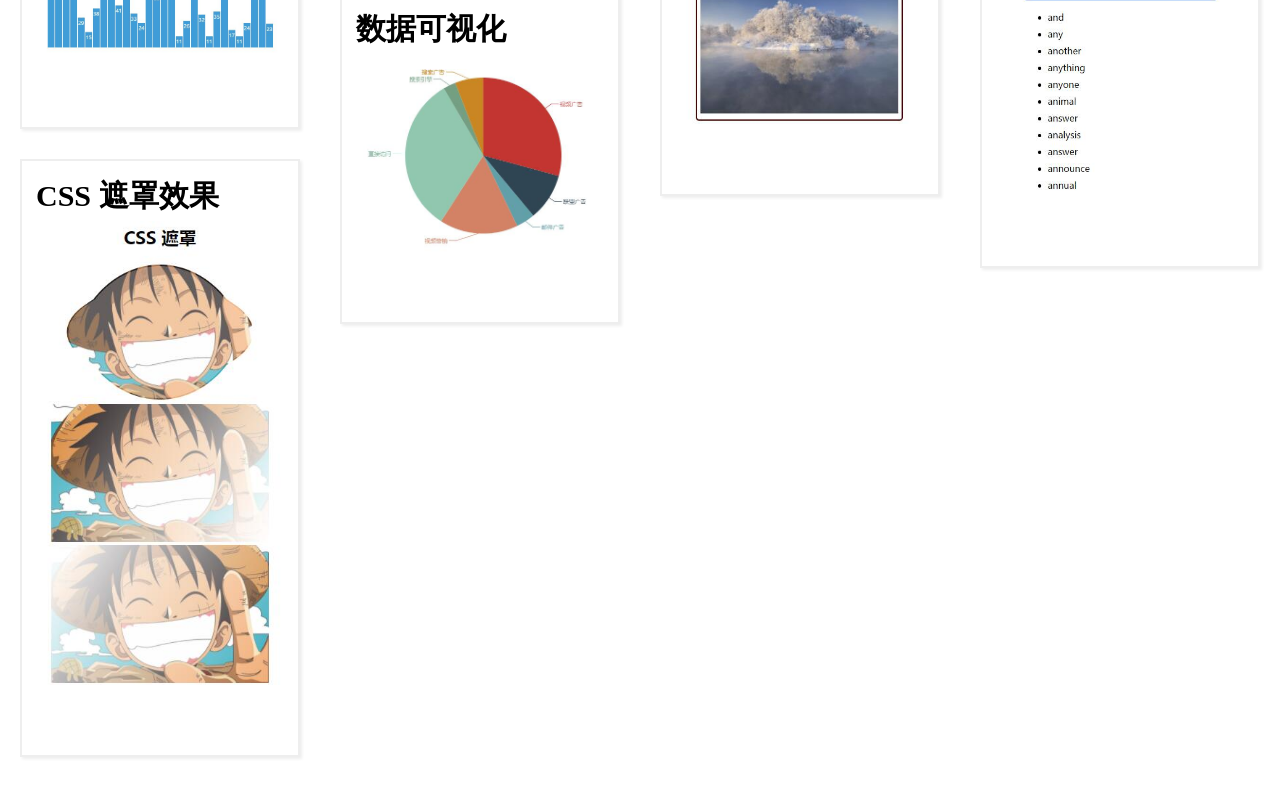
==== commit bb23953a: "mask" ====
--- a/index.html
+++ b/index.html
@@ -37,6 +37,7 @@
 			<li><h5>报纸排版</h5><a href="https://jeane-zz.github.io/ife/hc06"><img src="cover/paper.jpg" alt="" /></a></li>
 			<li><h5>跟随效果</h5><a href="https://jeane-zz.github.io/show/mousefollow2.html"><img src="cover/mousefollow.png" alt="" /></a></li>
 			<li><h5>排序可视化</h5><a href="https://jeane-zz.github.io/show/sort.html"><img src="cover/sort.jpg" alt="" /></a></li>
+			<li><h5>CSS 遮罩效果</h5><a href="https://jeane-zz.github.io/show/mask.html"><img src="cover/mask.jpg" alt="" /></a></li>
 		</ul>
 		<ul>
 			<li><h5>MIAPP</h5><a href="https://jeane-zz.github.io/show/miapp.html"><img src="cover/miapp.png" alt="" /></a></li>
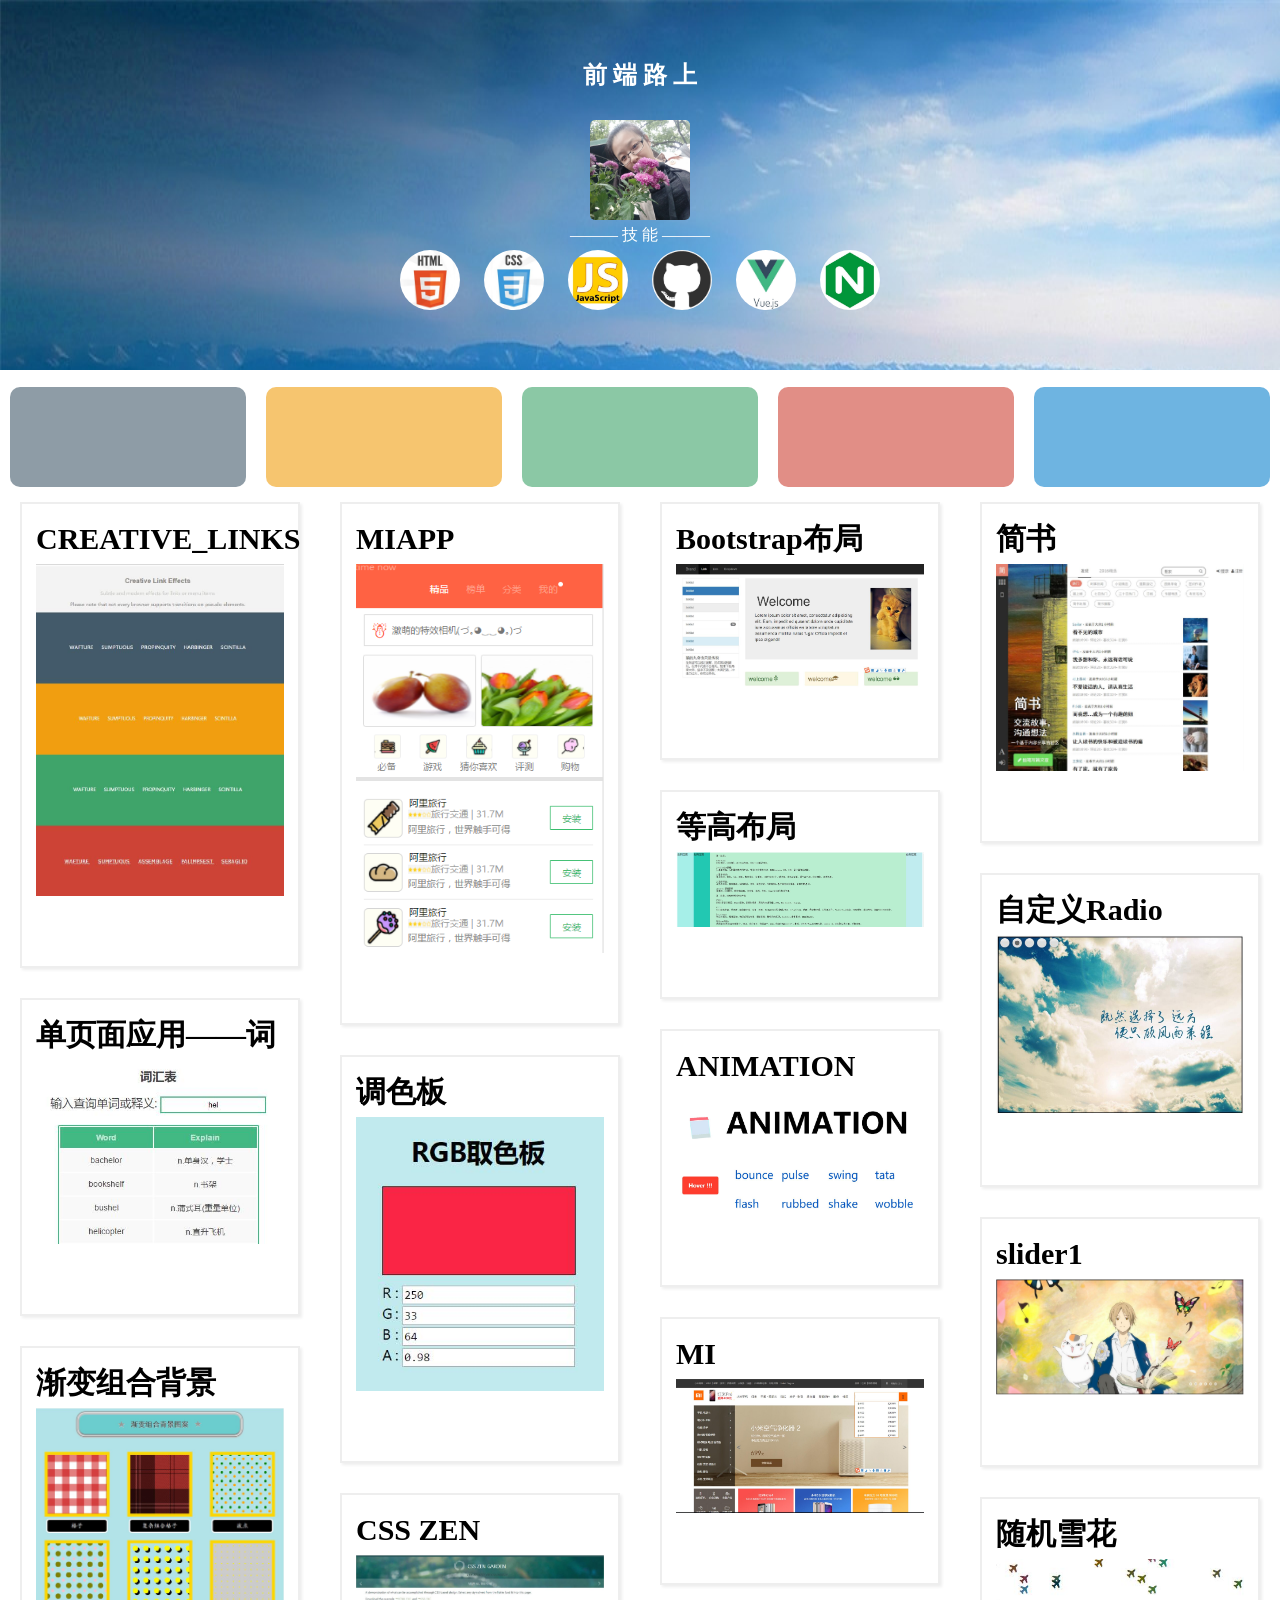
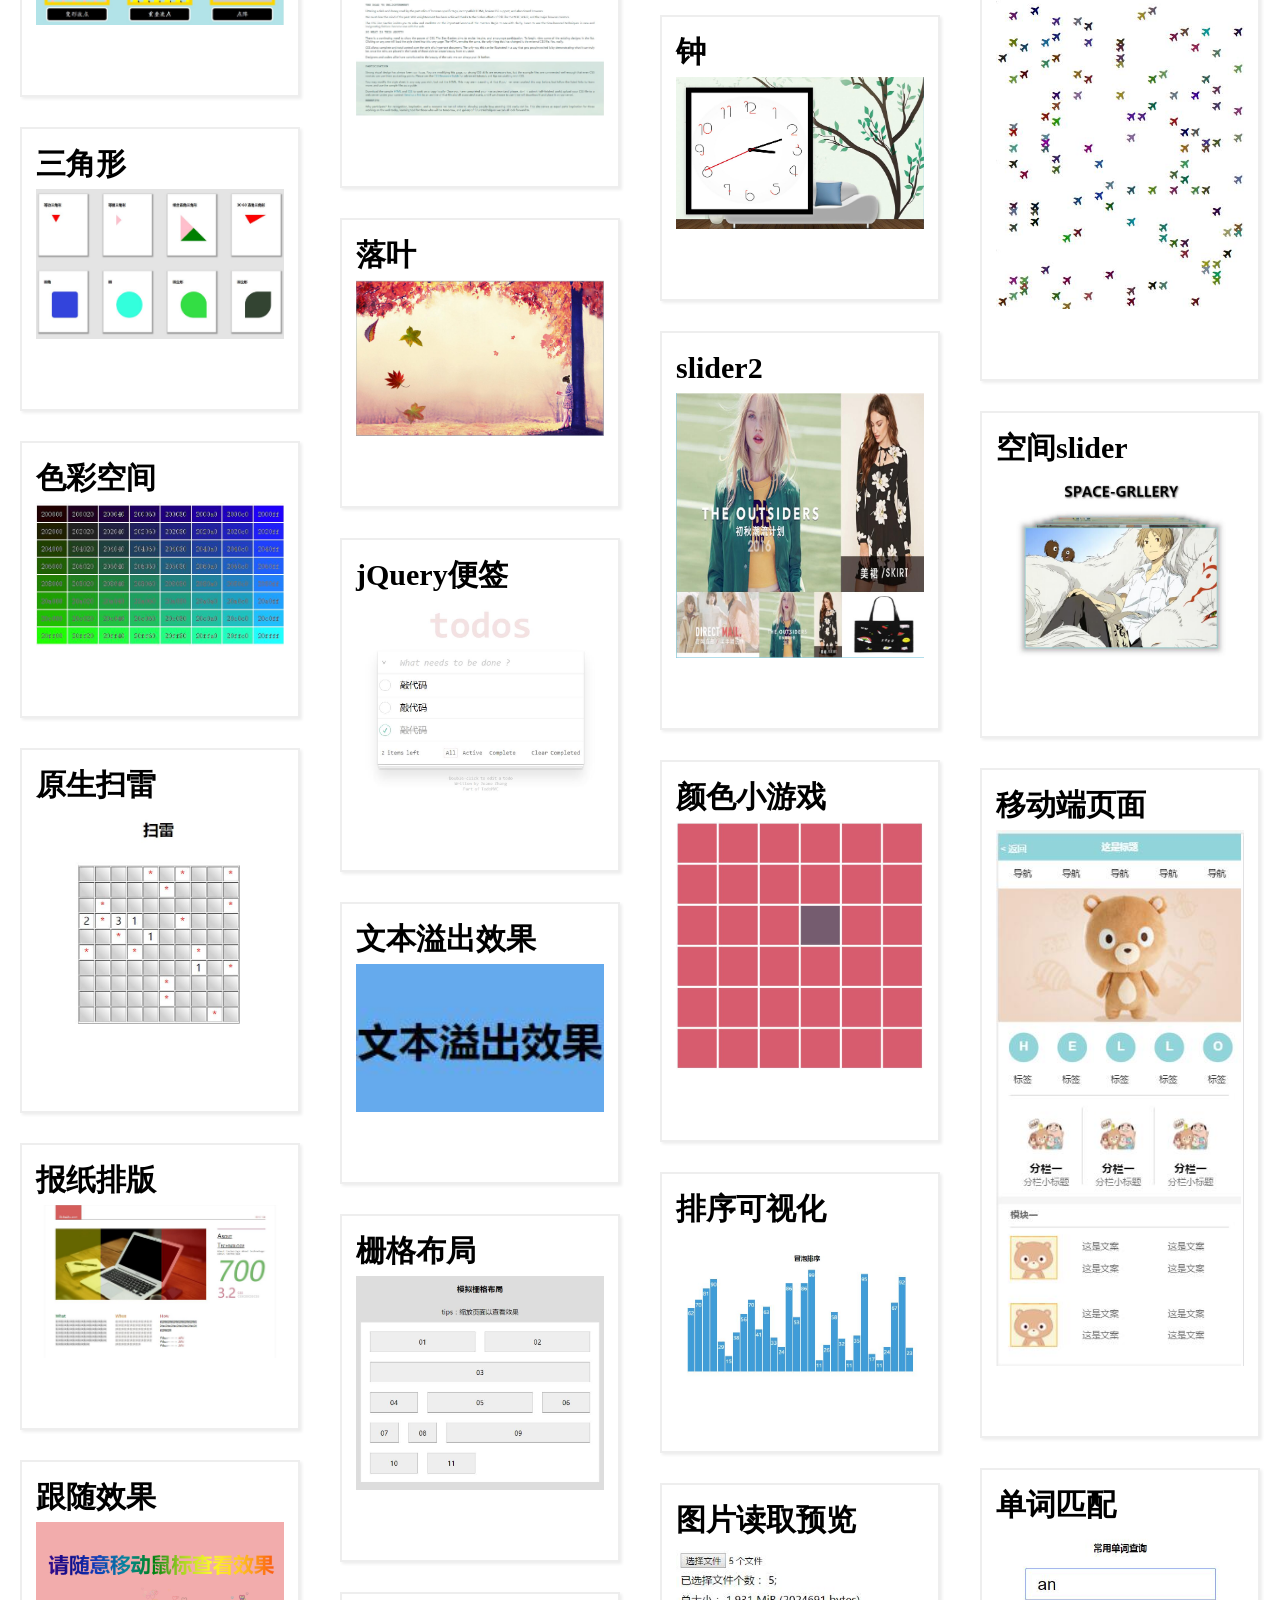
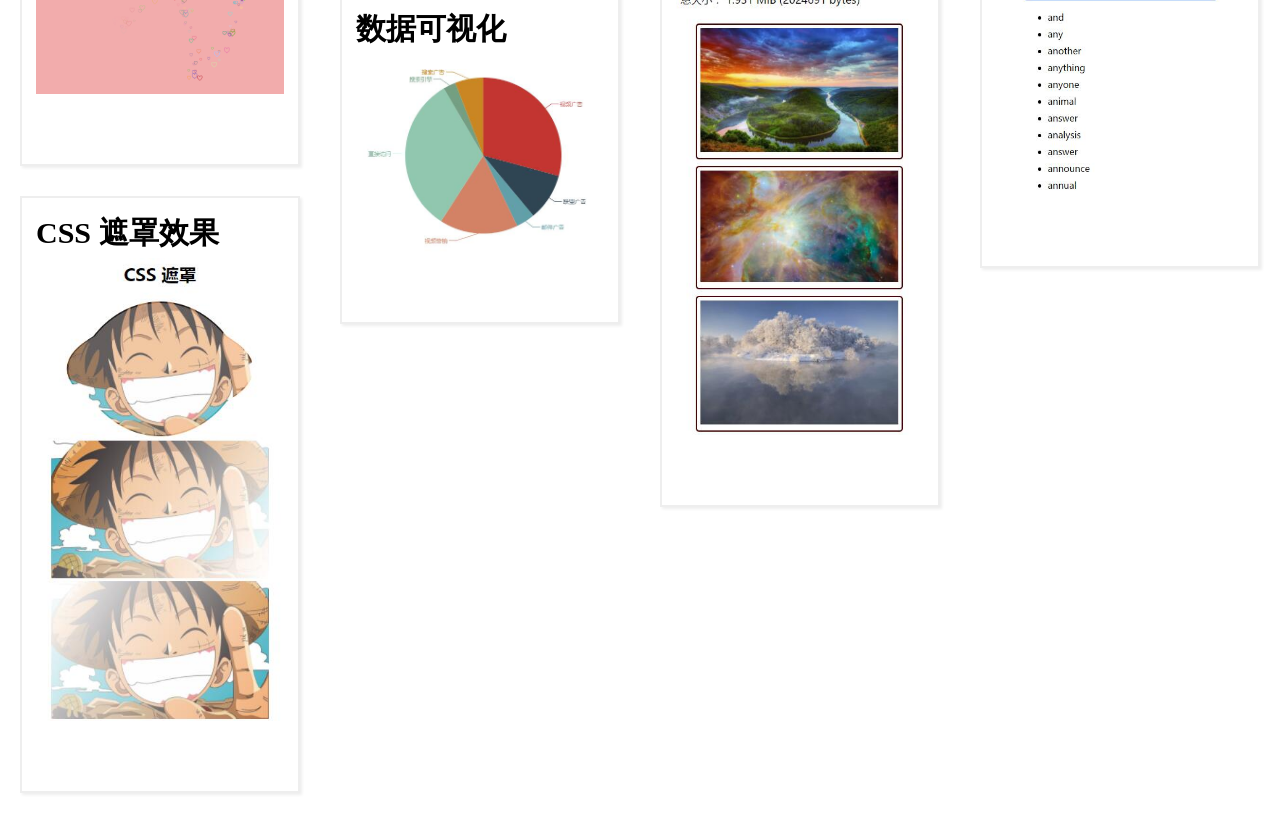
==== commit 06831c60: "words" ====
--- a/index.html
+++ b/index.html
@@ -30,13 +30,15 @@
 	<section id="outer">
 		<ul>
 			<li><h5>CREATIVE_LINKS</h5><a href="https://jeane-zz.github.io/show/creative_link.html"><img src="cover/links.jpg" alt="" /></a></li>
+			<li><h5>单页面应用——词汇表</h5><a href="https://jeane-zz.github.io/hang/vue/upgrade/component_words"><img src="cover/word.jpg" alt="" /></a></li>
+			
 			<li><h5>渐变组合背景</h5><a href="https://jeane-zz.github.io/show/background-gradient"><img src="cover/background.jpg" alt="" /></a></li>
 			<li><h5>三角形</h5><a href="https://jeane-zz.github.io/show/border-triangle.html"><img src="cover/border.jpg" alt="" /></a></li>
 			<li><h5>色彩空间</h5><a href="https://jeane-zz.github.io/show/colorspace.html"><img src="cover/space.jpg" alt="" /></a></li>
 			<li><h5>原生扫雷</h5><a href="https://jeane-zz.github.io/show/sweep2.html"><img src="cover/sweep.jpg" alt="" /></a></li>
 			<li><h5>报纸排版</h5><a href="https://jeane-zz.github.io/ife/hc06"><img src="cover/paper.jpg" alt="" /></a></li>
 			<li><h5>跟随效果</h5><a href="https://jeane-zz.github.io/show/mousefollow2.html"><img src="cover/mousefollow.png" alt="" /></a></li>
-			<li><h5>排序可视化</h5><a href="https://jeane-zz.github.io/show/sort.html"><img src="cover/sort.jpg" alt="" /></a></li>
+			
 			<li><h5>CSS 遮罩效果</h5><a href="https://jeane-zz.github.io/show/mask.html"><img src="cover/mask.jpg" alt="" /></a></li>
 		</ul>
 		<ul>
@@ -58,6 +60,7 @@
 			<li><h5>钟</h5><a href="https://jeane-zz.github.io/show/watch_1.html"><img src="cover/watch.jpg" alt="" /></a></li>
 			<li><h5>slider2</h5><a href="https://jeane-zz.github.io/show/pageturn_leftandright.html"><img src="cover/left.jpg" alt="" /></a></li>
 			<li><h5>颜色小游戏</h5><a href="https://jeane-zz.github.io/show/color"><img src="cover/color.jpg" alt="" /></a></li>
+			<li><h5>排序可视化</h5><a href="https://jeane-zz.github.io/show/sort.html"><img src="cover/sort.jpg" alt="" /></a></li>
 			<li><h5>图片读取预览</h5><a href="https://jeane-zz.github.io/show/inputfile.html"><img src="cover/inputfile.jpg" alt="" /></a></li>
 		</ul>
 		<ul>
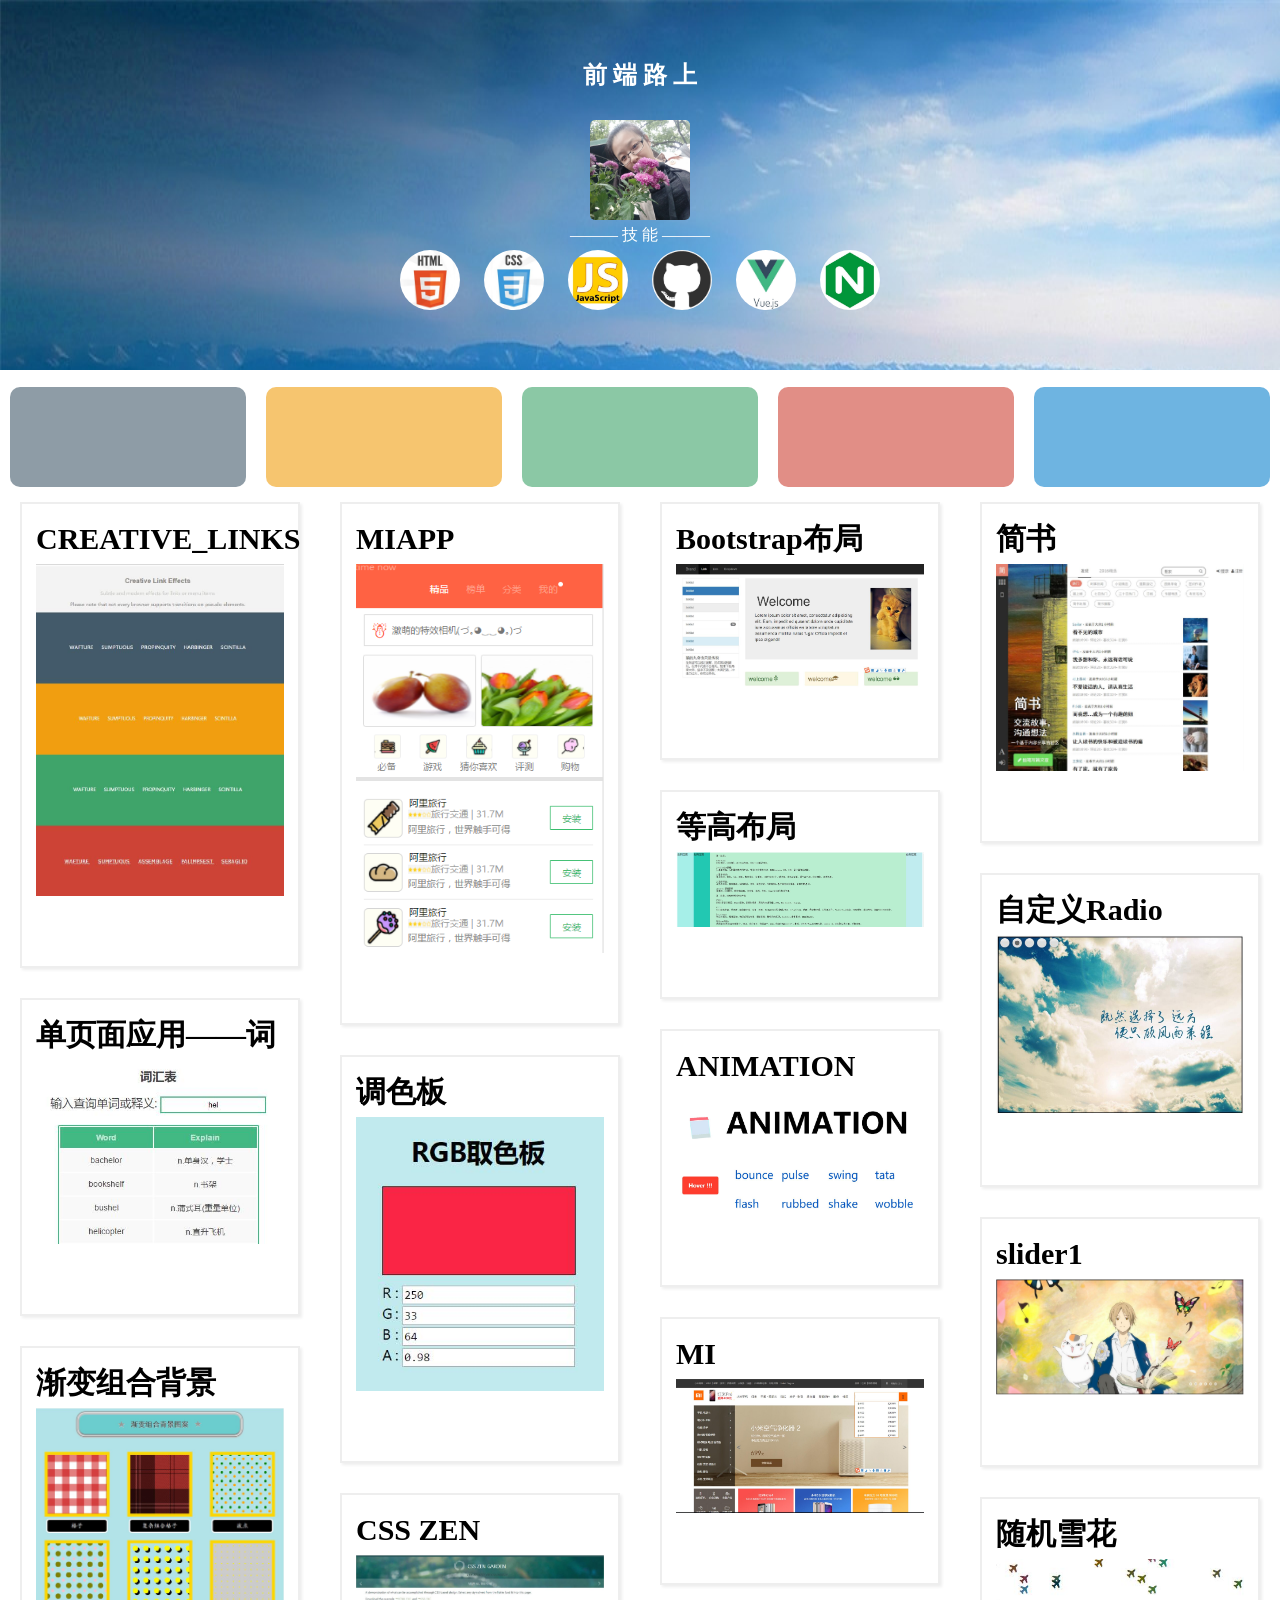
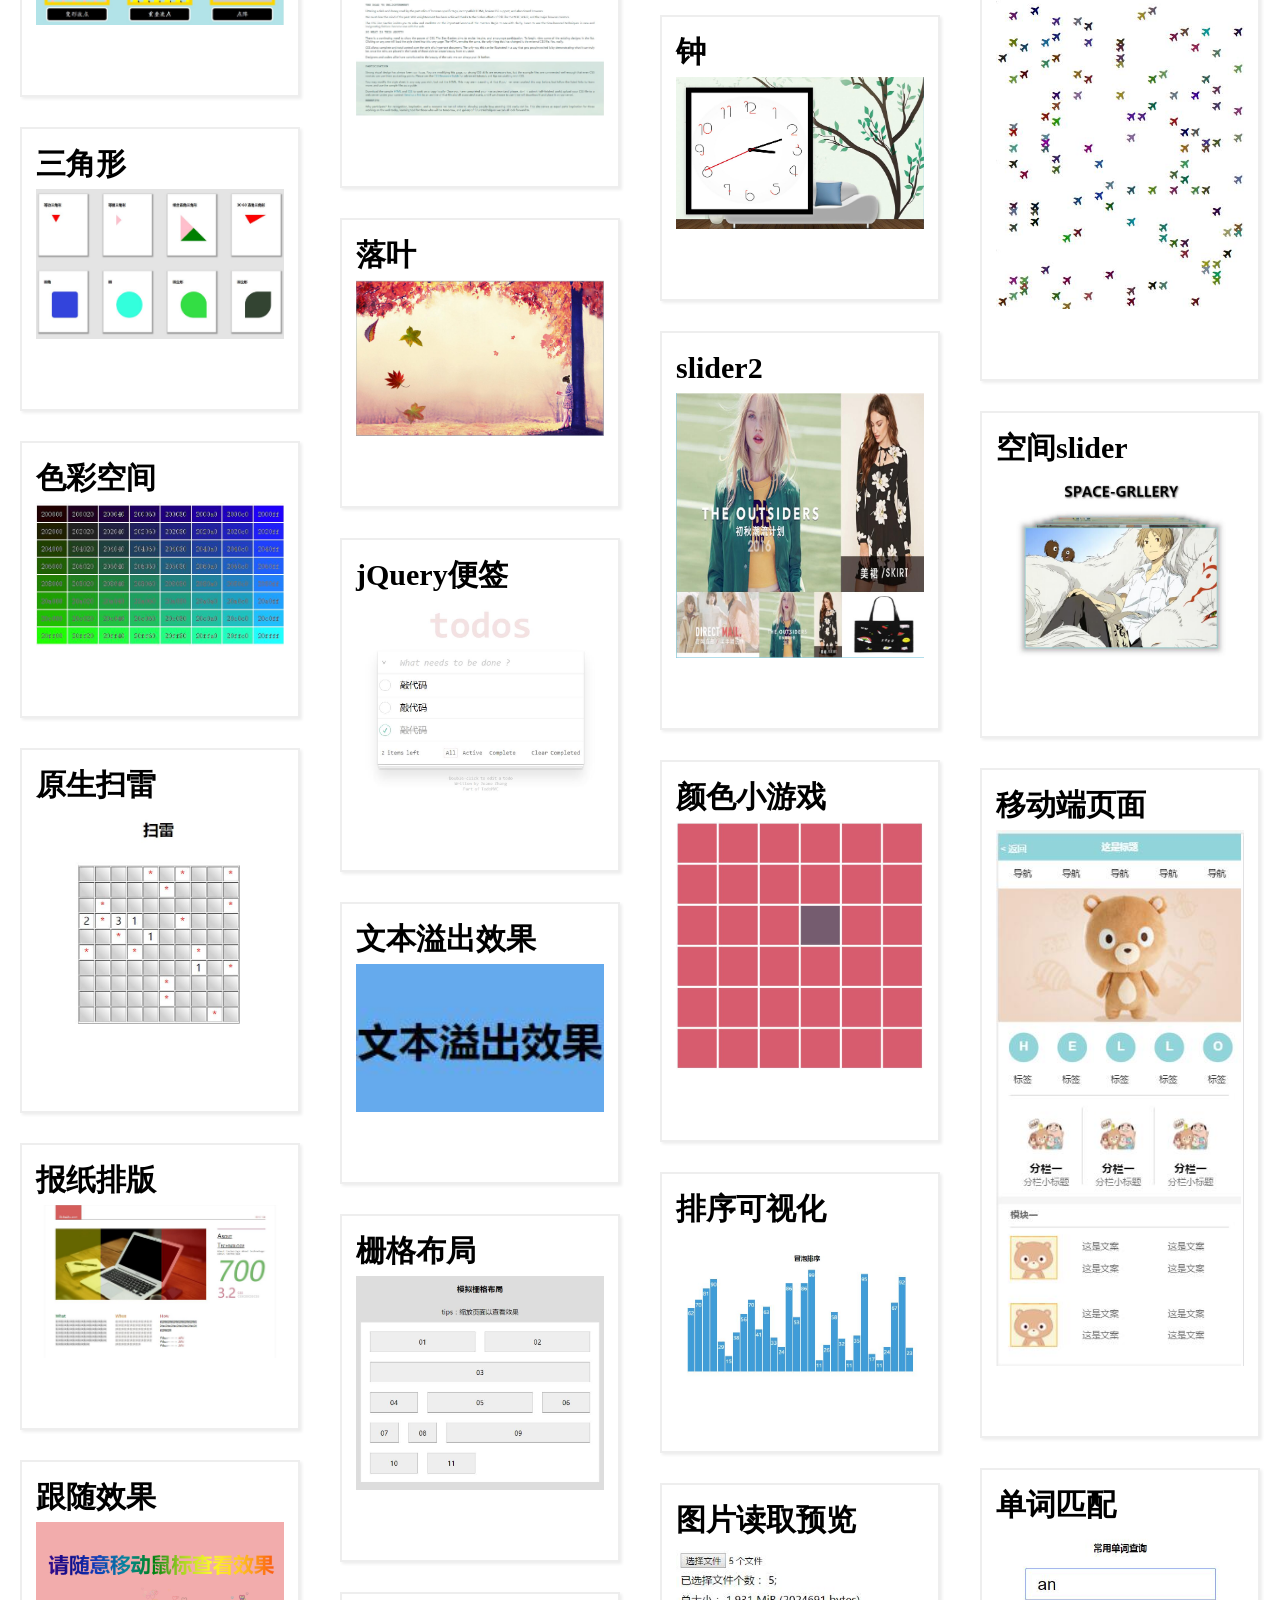
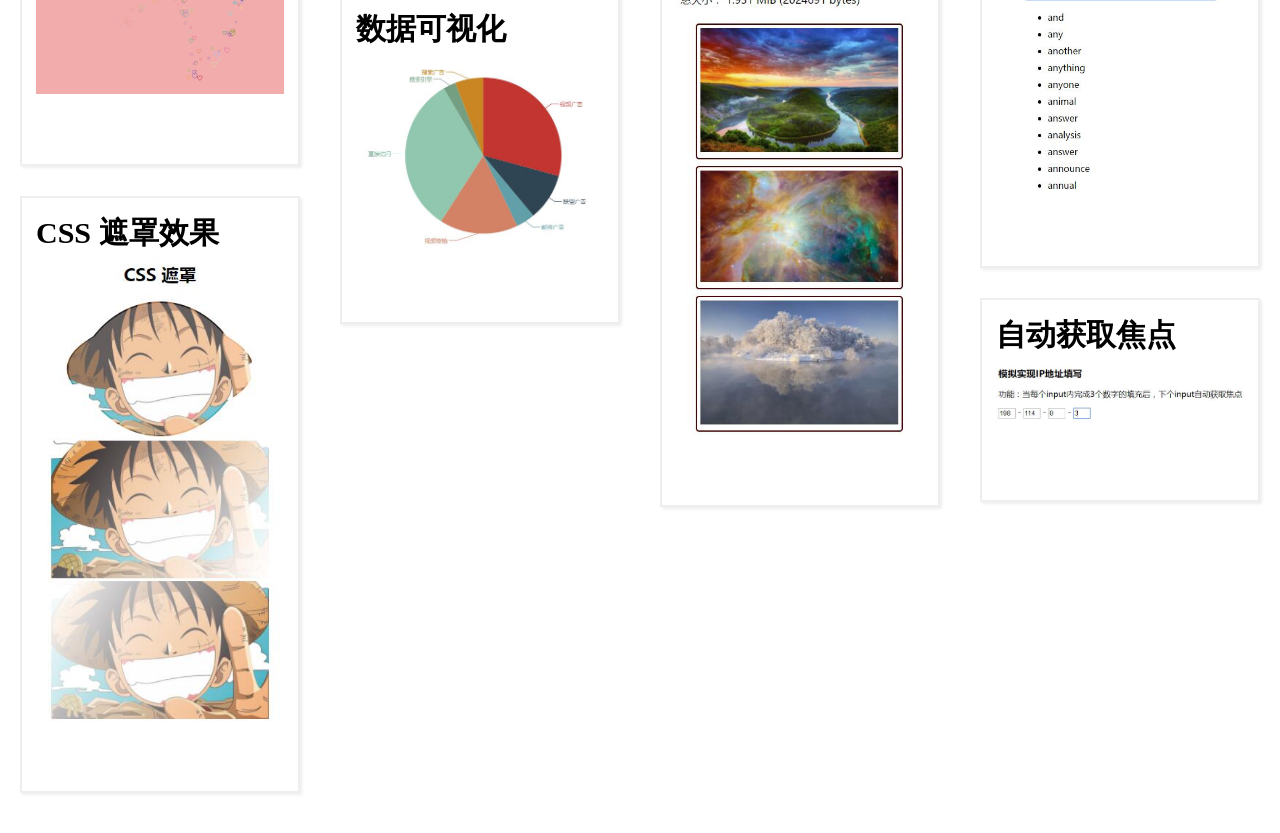
==== commit 175f072a: "autotab" ====
--- a/index.html
+++ b/index.html
@@ -71,6 +71,7 @@
 			<li><h5>空间slider</h5><a href="https://jeane-zz.github.io/show/spacegallery.html"><img src="cover/gallery.jpg" alt="" /></a></li>
 			<li><h5>移动端页面</h5><a href="https://jeane-zz.github.io/ife/hc11"><img src="cover/hc11.jpg" alt="" /></a></li>
 			<li><h5>单词匹配</h5><a href="https://jeane-zz.github.io/show/words.html"><img src="cover/words.jpg" alt="" /></a></li>
+			<li><h5>自动获取焦点</h5><a href="https://jeane-zz.github.io/show/autotab.html"><img src="cover/autotab.jpg" alt="" /></a></li>
 		</ul>
 	</section>
 	<script type="text/javascript">
